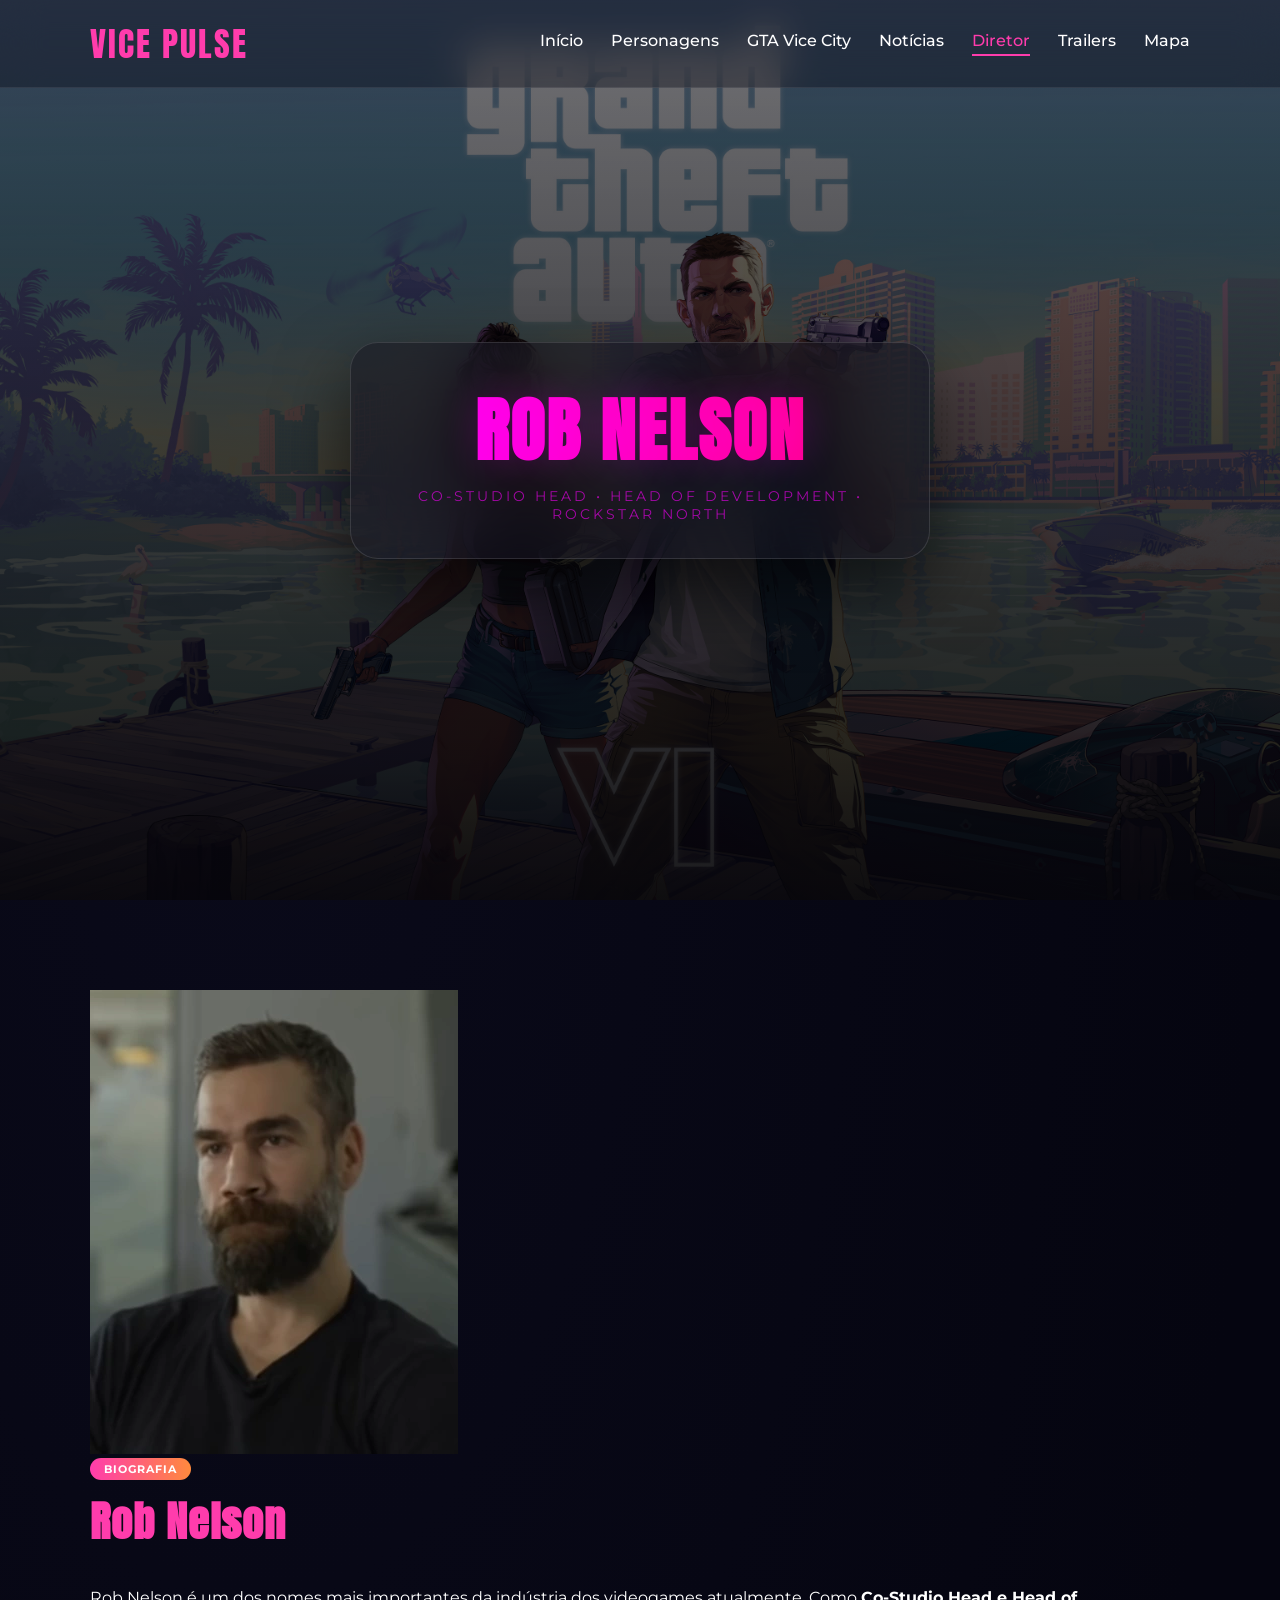
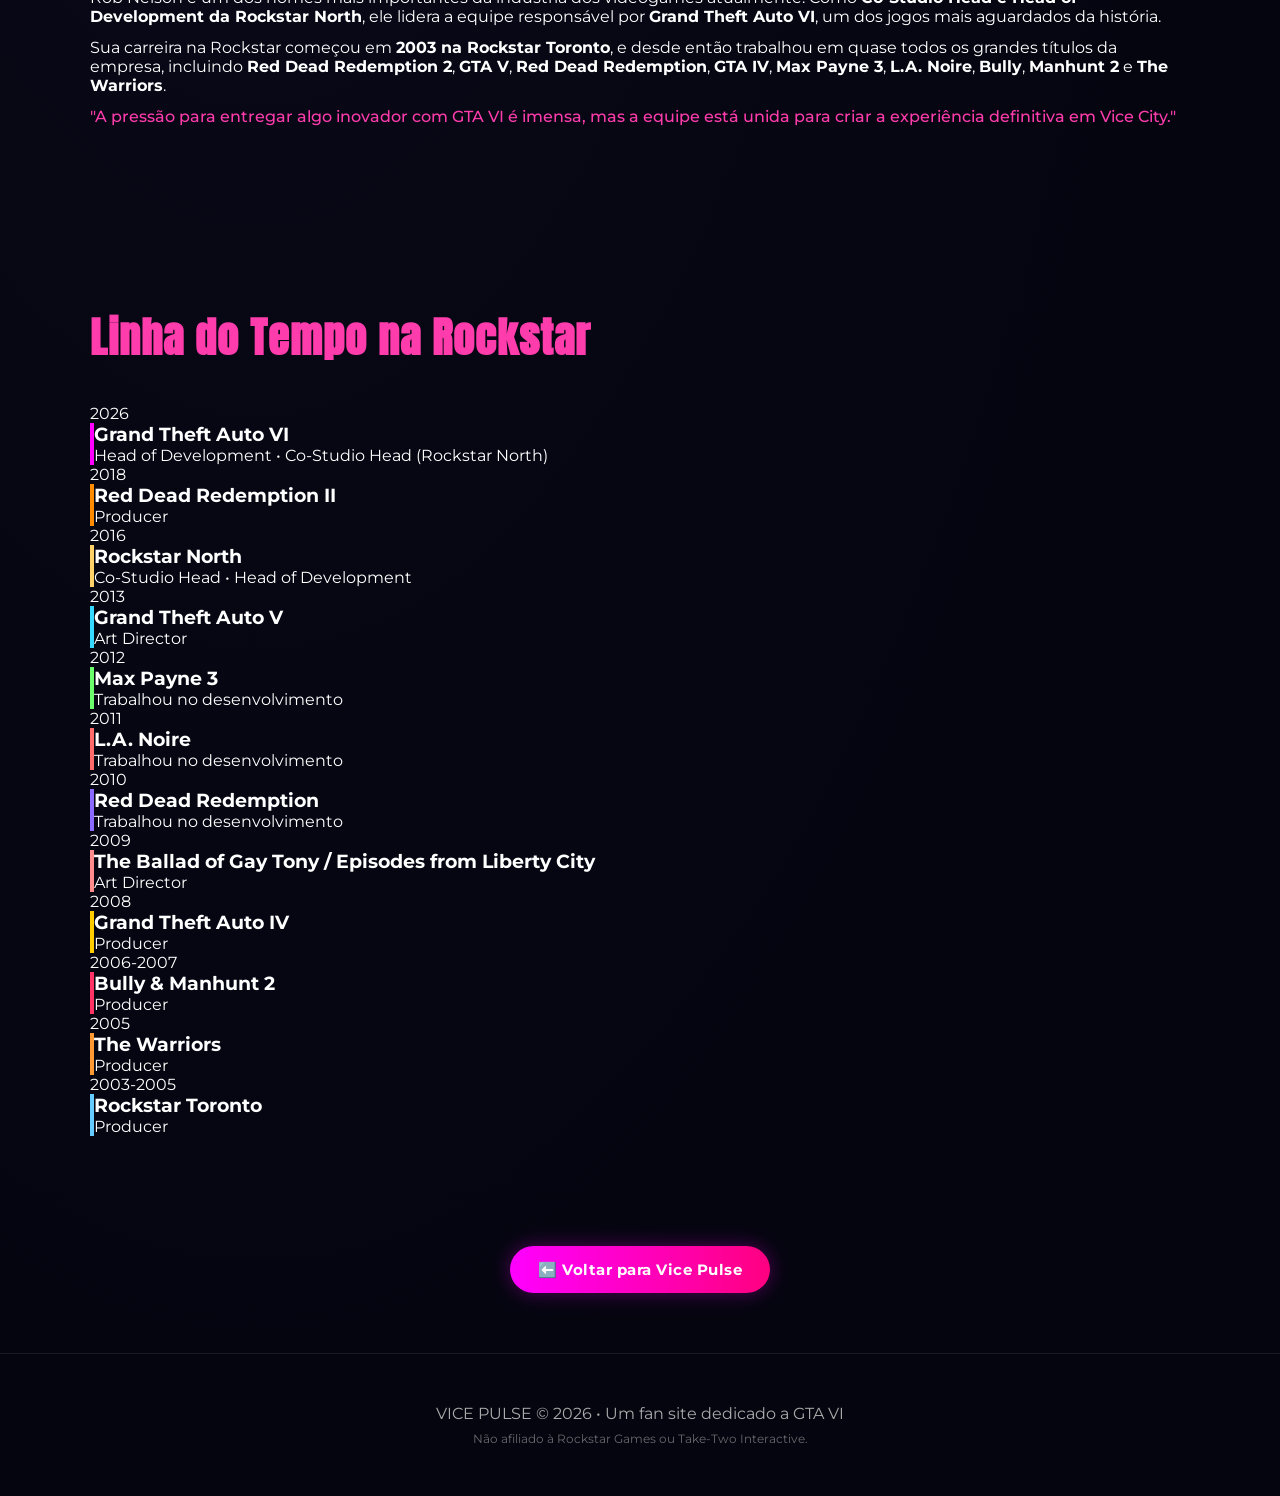
==== diretor.html @ e4d0edb3 "Adicionei página do diretor Rob Nelson com carreira oficial" ====
<!DOCTYPE html>
<html lang="pt-BR">

<head>
    <meta charset="UTF-8">
    <meta name="viewport" content="width=device-width, initial-scale=1.0">
    <title>Rob Nelson • Vice Pulse</title>

    <!-- Meta tags -->
    <meta property="og:title" content="Rob Nelson • Vice Pulse">
    <meta property="og:description" content="Conheça a carreira do diretor de GTA VI na Rockstar">
    <meta name="theme-color" content="#ff3cac">

    <!-- Fontes -->
    <link rel="preconnect" href="https://fonts.googleapis.com">
    <link rel="preconnect" href="https://fonts.gstatic.com" crossorigin>
    <link href="https://fonts.googleapis.com/css2?family=Anton&family=Montserrat:wght@300;500;700&display=swap" rel="stylesheet">

    <!-- CSS -->
    <link rel="stylesheet" href="style.css">

    <!-- Favicon -->
    <link rel="icon" href="assets/favicon.ico" type="image/x-icon">
</head>

<body>

    <!-- NAVBAR -->
    <header class="navbar">
        <div class="brand">VICE PULSE</div>
        <nav>
            <a href="index.html">Início</a>
            <a href="personagens.html">Personagens</a>
            <a href="vice-city.html">GTA Vice City</a>
            <a href="noticias.html">Notícias</a>
            <a href="diretor.html" class="active">Diretor</a>
            <a href="index.html#trailers">Trailers</a>
            <a href="index.html#map">Mapa</a>
        </nav>
    </header>

    <!-- HERO -->
    <section class="hero diretor-hero">
        <div class="overlay"></div>
        <div class="hero-content">
            <h1>ROB NELSON</h1>
            <p class="subtitle">Co-Studio Head • Head of Development • Rockstar North</p>
        </div>
    </section>

   <!-- SOBRE O ROB NELSON -->
<section class="section diretor-sobre">
    <div class="diretor-container">
        <div class="diretor-imagem">
            <img src="assets/rob-nelson.webp" alt="Rob Nelson - Diretor de GTA VI" loading="lazy">
        </div>
        <div class="diretor-info">
            <span class="tag">BIOGRAFIA</span>
            <h2>Rob Nelson</h2>
            <p class="diretor-bio">
                Rob Nelson é um dos nomes mais importantes da indústria dos videogames atualmente. 
                Como <strong>Co-Studio Head e Head of Development da Rockstar North</strong>, 
                ele lidera a equipe responsável por <strong>Grand Theft Auto VI</strong>, 
                um dos jogos mais aguardados da história.
            </p>
            <p class="diretor-bio" style="margin-top: 12px;">
                Sua carreira na Rockstar começou em <strong>2003 na Rockstar Toronto</strong>, 
                e desde então trabalhou em quase todos os grandes títulos da empresa, incluindo 
                <strong>Red Dead Redemption 2</strong>, <strong>GTA V</strong>, 
                <strong>Red Dead Redemption</strong>, <strong>GTA IV</strong>, 
                <strong>Max Payne 3</strong>, <strong>L.A. Noire</strong>, 
                <strong>Bully</strong>, <strong>Manhunt 2</strong> e <strong>The Warriors</strong>.
            </p>
            <p class="diretor-bio" style="margin-top: 12px; color: var(--pink); font-weight: 500;">
                "A pressão para entregar algo inovador com GTA VI é imensa, mas a equipe está unida 
                para criar a experiência definitiva em Vice City."
            </p>
        </div>
    </div>
</section>
    <!-- ============================================
    CARREIRA NA ROCKSTAR (LINHA DO TEMPO OFICIAL)
    ============================================ -->

    <section class="section diretor-carreira">
        <h2>Linha do Tempo na Rockstar</h2>
        <div class="carreira-timeline">

            <!-- 2026 - GTA VI -->
            <div class="timeline-item">
                <div class="timeline-ano">2026</div>
                <div class="timeline-card" style="border-left: 4px solid #ff00ff;">
                    <h3>Grand Theft Auto VI</h3>
                    <p class="timeline-funcao">Head of Development • Co-Studio Head (Rockstar North)</p>
                </div>
            </div>

            <!-- 2018 - RDR2 -->
            <div class="timeline-item">
                <div class="timeline-ano">2018</div>
                <div class="timeline-card" style="border-left: 4px solid #ff8c00;">
                    <h3>Red Dead Redemption II</h3>
                    <p class="timeline-funcao">Producer</p>
                </div>
            </div>

            <!-- 2016 - Rockstar North -->
            <div class="timeline-item">
                <div class="timeline-ano">2016</div>
                <div class="timeline-card" style="border-left: 4px solid #ffd166;">
                    <h3>Rockstar North</h3>
                    <p class="timeline-funcao">Co-Studio Head • Head of Development</p>
                </div>
            </div>

            <!-- 2013 - GTA V -->
            <div class="timeline-item">
                <div class="timeline-ano">2013</div>
                <div class="timeline-card" style="border-left: 4px solid #35d8ff;">
                    <h3>Grand Theft Auto V</h3>
                    <p class="timeline-funcao">Art Director</p>
                </div>
            </div>

            <!-- 2012 - Max Payne 3 -->
            <div class="timeline-item">
                <div class="timeline-ano">2012</div>
                <div class="timeline-card" style="border-left: 4px solid #6bff6b;">
                    <h3>Max Payne 3</h3>
                    <p class="timeline-funcao">Trabalhou no desenvolvimento</p>
                </div>
            </div>

            <!-- 2011 - L.A. Noire -->
            <div class="timeline-item">
                <div class="timeline-ano">2011</div>
                <div class="timeline-card" style="border-left: 4px solid #ff6b6b;">
                    <h3>L.A. Noire</h3>
                    <p class="timeline-funcao">Trabalhou no desenvolvimento</p>
                </div>
            </div>

            <!-- 2010 - Red Dead Redemption -->
            <div class="timeline-item">
                <div class="timeline-ano">2010</div>
                <div class="timeline-card" style="border-left: 4px solid #8b6bff;">
                    <h3>Red Dead Redemption</h3>
                    <p class="timeline-funcao">Trabalhou no desenvolvimento</p>
                </div>
            </div>

            <!-- 2009 - EFLC / TBOGT -->
            <div class="timeline-item">
                <div class="timeline-ano">2009</div>
                <div class="timeline-card" style="border-left: 4px solid #ff8c8c;">
                    <h3>The Ballad of Gay Tony / Episodes from Liberty City</h3>
                    <p class="timeline-funcao">Art Director</p>
                </div>
            </div>

            <!-- 2008 - GTA IV -->
            <div class="timeline-item">
                <div class="timeline-ano">2008</div>
                <div class="timeline-card" style="border-left: 4px solid #ffcc00;">
                    <h3>Grand Theft Auto IV</h3>
                    <p class="timeline-funcao">Producer</p>
                </div>
            </div>

            <!-- 2006-2007 - Bully & Manhunt 2 -->
            <div class="timeline-item">
                <div class="timeline-ano">2006-2007</div>
                <div class="timeline-card" style="border-left: 4px solid #ff3366;">
                    <h3>Bully &amp; Manhunt 2</h3>
                    <p class="timeline-funcao">Producer</p>
                </div>
            </div>

            <!-- 2005 - The Warriors -->
            <div class="timeline-item">
                <div class="timeline-ano">2005</div>
                <div class="timeline-card" style="border-left: 4px solid #ff9933;">
                    <h3>The Warriors</h3>
                    <p class="timeline-funcao">Producer</p>
                </div>
            </div>

            <!-- 2003-2005 - Rockstar Toronto -->
            <div class="timeline-item">
                <div class="timeline-ano">2003-2005</div>
                <div class="timeline-card" style="border-left: 4px solid #66ccff;">
                    <h3>Rockstar Toronto</h3>
                    <p class="timeline-funcao">Producer</p>
                </div>
            </div>

        </div>
    </section>

    <!-- ============================================
    BOTÃO VOLTAR
    ============================================ -->

    <section class="section" style="text-align: center; padding-top: 20px; padding-bottom: 60px;">
        <a href="index.html" class="vice-btn">⬅️ Voltar para Vice Pulse</a>
    </section>

    <!-- ============================================
    FOOTER
    ============================================ -->

    <footer>
        <p>VICE PULSE © 2026 • Um fan site dedicado a GTA VI</p>
        <p style="margin-top: 8px; font-size: 12px; opacity: 0.6;">
            Não afiliado à Rockstar Games ou Take-Two Interactive.
        </p>
    </footer>

    <script src="script.js"></script>

</body>

</html>
---- style.css ----
* {
    margin: 0;
    padding: 0;
    box-sizing: border-box;
}

:root {
    --pink: #ff3cac;
    --orange: #ff8a3d;
    --yellow: #ffd166;
    --cyan: #35d8ff;
    --bg: #050510;
}

html {
    scroll-behavior: smooth;
}

body {
    font-family: "Montserrat", sans-serif;
    background: radial-gradient(ellipse at 20% 20%, #0a0a1a, #050510 70%);
    color: white;
    overflow-x: hidden;
}

::-webkit-scrollbar {
    width: 8px;
}
::-webkit-scrollbar-track {
    background: var(--bg);
}
::-webkit-scrollbar-thumb {
    background: linear-gradient(var(--pink), var(--orange));
    border-radius: 999px;
}

.navbar {
    position: fixed;
    top: 0;
    width: 100%;
    display: flex;
    justify-content: space-between;
    align-items: center;
    padding: 18px 7%;
    background: rgba(5, 5, 16, 0.35);
    backdrop-filter: blur(20px);
    z-index: 1000;
    border-bottom: 1px solid rgba(255, 255, 255, 0.08);
}

.brand {
    font-family: "Anton", sans-serif;
    font-size: 34px;
    letter-spacing: 2px;
    color: var(--pink);
}

.navbar nav {
    display: flex;
    gap: 28px;
}

.navbar a {
    text-decoration: none;
    color: white;
    font-weight: 500;
    transition: 0.3s;
    position: relative;
}

.navbar a::after {
    content: '';
    display: block;
    width: 0;
    height: 2px;
    background: var(--pink);
    transition: width 0.3s;
    margin-top: 4px;
}

.navbar a:hover {
    color: var(--pink);
}

.navbar a:hover::after {
    width: 100%;
}

.navbar a.active {
    color: var(--pink);
}

.navbar a.active::after {
    width: 100%;
}

.hero {
    height: 100vh;
    min-height: 520px;
    max-height: 900px;
    background: 
        linear-gradient(rgba(5, 5, 16, 0.4), rgba(5, 5, 16, 0.7)),
        url("assets/bg.jpg") center/cover no-repeat;
    display: flex;
    justify-content: center;
    align-items: center;
    position: relative;
    transition: background-position 0.1s ease-out;
}

.overlay {
    position: absolute;
    inset: 0;
    background: linear-gradient(rgba(0, 0, 0, 0.25), rgba(0, 0, 0, 0.65));
}

.hero-content {
    position: relative;
    z-index: 2;
    text-align: center;
    padding: 35px 40px;
    width: min(580px, 92vw);
    background: rgba(18, 18, 30, 0.5);
    backdrop-filter: blur(32px);
    border: 1px solid rgba(255, 255, 255, 0.12);
    border-radius: 28px;
    box-shadow: 0 30px 70px rgba(0, 0, 0, 0.6);
}

.hero h1 {
    font-family: "Anton", sans-serif;
    font-size: clamp(42px, 7vw, 70px);
    background: linear-gradient(90deg, #ff00ff, #ff0080);
    background-clip: text;
    -webkit-background-clip: text;
    -webkit-text-fill-color: transparent;
    text-shadow: 0 0 40px rgba(255, 0, 255, 0.2);
    letter-spacing: 2px;
}

.subtitle {
    font-size: clamp(11px, 1.2vw, 14px);
    margin-top: 4px;
    letter-spacing: 3px;
    opacity: 0.6;
    color: #ff00ff;
    text-transform: uppercase;
}

.days {
    font-size: clamp(70px, 11vw, 110px);
    font-weight: 700;
    color: #ff00ff;
    text-shadow: 
        0 0 30px rgba(255, 0, 255, 0.6),
        0 0 60px rgba(255, 0, 255, 0.3),
        0 0 100px rgba(255, 0, 255, 0.15);
    margin-top: 6px;
    animation: neonPulse 2s ease-in-out infinite;
    font-family: "Anton", sans-serif;
    letter-spacing: 4px;
}

@keyframes neonPulse {
    0%, 100% {
        text-shadow: 
            0 0 20px rgba(255, 0, 255, 0.5),
            0 0 40px rgba(255, 0, 255, 0.2);
    }
    50% {
        text-shadow: 
            0 0 40px rgba(255, 0, 255, 0.8),
            0 0 80px rgba(255, 0, 255, 0.4),
            0 0 120px rgba(255, 0, 255, 0.2);
    }
}

.timer {
    display: grid;
    grid-template-columns: repeat(3, 1fr);
    gap: 8px;
    margin-top: 12px;
}

.timer div {
    background: rgba(255, 0, 255, 0.05);
    border: 1px solid rgba(255, 0, 255, 0.1);
    border-radius: 12px;
    padding: 8px 6px;
    transition: 0.3s;
}

.timer div:hover {
    transform: translateY(-3px);
    background: rgba(255, 0, 255, 0.1);
    border-color: rgba(255, 0, 255, 0.3);
    box-shadow: 0 0 30px rgba(255, 0, 255, 0.1);
}

.timer span {
    display: block;
    font-size: clamp(18px, 2.5vw, 24px);
    font-weight: 700;
    color: #ff00ff;
    text-shadow: 0 0 20px rgba(255, 0, 255, 0.4);
    font-family: "Anton", sans-serif;
    letter-spacing: 2px;
}

.timer small {
    font-size: clamp(7px, 0.8vw, 9px);
    letter-spacing: 2px;
    opacity: 0.5;
    color: #ff00ff;
    text-transform: uppercase;
}

.progress {
    margin-top: 16px;
    height: 6px;
    background: rgba(255, 255, 255, 0.08);
    border-radius: 999px;
    overflow: hidden;
}

#bar {
    height: 100%;
    width: 0%;
    background: linear-gradient(90deg, #ff00ff, #ff0080);
    box-shadow: 0 0 20px rgba(255, 0, 255, 0.5);
    transition: width 0.5s ease;
}

.release {
    margin-top: 12px;
    letter-spacing: 2px;
    font-size: clamp(9px, 0.9vw, 12px);
    opacity: 0.5;
    text-transform: uppercase;
    color: #ff00ff;
}

.section {
    padding: 90px 7%;
}

.section h2 {
    font-size: 42px;
    margin-bottom: 35px;
    color: var(--pink);
    font-family: "Anton", sans-serif;
    letter-spacing: 1px;
}

.cards {
    display: grid;
    grid-template-columns: repeat(auto-fit, minmax(300px, 1fr));
    gap: 24px;
}

.card,
.video-card {
    background: rgba(255, 255, 255, 0.05);
    border-radius: 22px;
    overflow: hidden;
    backdrop-filter: blur(16px);
    transition: 0.35s;
    border: 1px solid rgba(255, 255, 255, 0.06);
}

.card:hover,
.video-card:hover {
    transform: translateY(-8px);
    box-shadow: 0 0 35px rgba(255, 60, 160, 0.35);
}

.card img {
    width: 100%;
    height: auto;
    max-height: 350px;
    object-fit: contain;
    object-position: center;
    display: block;
    background: #0a0a1a;
}

.tag {
    display: inline-block;
    padding: 4px 14px;
    border-radius: 999px;
    font-size: 11px;
    font-weight: 700;
    letter-spacing: 1px;
    background: linear-gradient(90deg, var(--pink), var(--orange));
    color: #fff;
    margin-bottom: 10px;
    text-transform: uppercase;
}

.content {
    padding: 22px;
}

.content h3 {
    margin-bottom: 10px;
    font-size: 18px;
}

.content p {
    opacity: 0.8;
    line-height: 1.6;
}

.capa-personagens-link {
    margin-top: 20px;
    padding-top: 16px;
    border-top: 1px solid rgba(255, 255, 255, 0.06);
}

.capa-personagens-link a {
    color: var(--pink);
    text-decoration: none;
    font-size: 13px;
    opacity: 0.4;
    transition: 0.3s;
    display: inline-flex;
    align-items: center;
    gap: 6px;
    font-weight: 500;
    letter-spacing: 0.3px;
}

.capa-personagens-link a:hover {
    opacity: 1;
}

.vice-btn {
    display: inline-block;
    padding: 14px 28px;
    border-radius: 999px;
    background: linear-gradient(90deg, #ff00ff, #ff0080);
    color: white;
    font-weight: 700;
    text-decoration: none;
    transition: 0.3s;
    font-size: 15px;
    letter-spacing: 0.5px;
    box-shadow: 0 0 20px rgba(255, 0, 255, 0.3);
    border: none;
    cursor: pointer;
}

.vice-btn:hover {
    transform: scale(1.05);
    box-shadow: 0 0 40px rgba(255, 0, 255, 0.6);
}

.video-grid {
    display: grid;
    grid-template-columns: repeat(auto-fit, minmax(320px, 1fr));
    gap: 24px;
}

.video-card .tag {
    background: linear-gradient(90deg, #ff3cac, #ff8a3d);
    font-size: 10px;
    padding: 3px 12px;
}

.video-card .content h3 {
    font-family: "Anton", sans-serif;
    font-size: 20px;
    letter-spacing: 0.5px;
    margin-top: 4px;
}

.video-card .content p {
    font-size: 14px;
    line-height: 1.6;
    opacity: 0.8;
    margin: 8px 0 12px;
}

.video-thumb .thumb-link {
    position: relative;
    display: block;
    overflow: hidden;
    text-decoration: none;
    cursor: pointer;
}

.video-thumb .thumb-link img {
    width: 100%;
    height: 200px;
    object-fit: cover;
    transition: transform 0.3s;
}

.video-thumb:hover .thumb-link img {
    transform: scale(1.05);
}

.play-overlay {
    position: absolute;
    inset: 0;
    background: rgba(0, 0, 0, 0.4);
    display: flex;
    align-items: center;
    justify-content: center;
    transition: background 0.3s;
}

.video-thumb:hover .play-overlay {
    background: rgba(0, 0, 0, 0.2);
}

.play-btn {
    width: 70px;
    height: 70px;
    background: rgba(255, 60, 172, 0.9);
    border-radius: 50%;
    display: flex;
    align-items: center;
    justify-content: center;
    font-size: 30px;
    color: white;
    transition: 0.3s;
    box-shadow: 0 0 30px rgba(255, 60, 172, 0.4);
    padding-left: 6px;
}

.video-thumb:hover .play-btn {
    transform: scale(1.1);
    box-shadow: 0 0 50px rgba(255, 60, 172, 0.6);
}

.watch-btn {
    display: inline-flex;
    align-items: center;
    gap: 8px;
    padding: 10px 24px;
    border-radius: 999px;
    text-decoration: none;
    font-weight: 700;
    font-size: 13px;
    background: linear-gradient(90deg, var(--pink), var(--orange));
    color: white;
    transition: 0.3s;
    border: none;
    cursor: pointer;
    letter-spacing: 0.5px;
}

.watch-btn:hover {
    transform: translateY(-3px) scale(1.04);
    box-shadow: 0 0 25px rgba(255, 60, 160, 0.45);
}

.watch-btn::before {
    content: "▶";
    font-size: 12px;
    margin-right: 4px;
}

.map-card {
    border-radius: 28px;
    overflow: hidden;
    background: rgba(255, 255, 255, 0.05);
}

.map-card img {
    width: 100%;
    height: auto;
}

footer {
    padding: 50px;
    text-align: center;
    color: #aaa;
    border-top: 1px solid rgba(255, 255, 255, 0.08);
}

.section {
    opacity: 0;
    transform: translateY(30px);
    animation: fadeUp 0.8s ease forwards;
}

@keyframes fadeUp {
    to {
        opacity: 1;
        transform: translateY(0);
    }
}

#news { animation-delay: 0.1s; }
#capa { animation-delay: 0.15s; }
#trailers { animation-delay: 0.2s; }
#map { animation-delay: 0.25s; }

/* ============================================
PÁGINA VICE CITY - RETRÔ ANOS 80
============================================ */

.vice-hero {
    background: 
        linear-gradient(rgba(5, 5, 16, 0.4), rgba(5, 5, 16, 0.7)),
        url("assets/bg.jpg") center/cover no-repeat;
    min-height: 60vh;
    height: 60vh;
}

.vice-hero .hero-content {
    background: rgba(0, 0, 0, 0.3);
    backdrop-filter: blur(10px);
    border: 2px solid rgba(255, 0, 255, 0.3);
    box-shadow: 0 0 60px rgba(255, 0, 255, 0.2);
}

.vice-intro {
    background: linear-gradient(180deg, #0a0a1a, #050510);
    border-top: 1px solid rgba(255, 0, 255, 0.1);
    border-bottom: 1px solid rgba(255, 0, 255, 0.1);
}

.vice-container {
    max-width: 800px;
    margin: 0 auto;
    text-align: center;
}

.vice-texto-destaque {
    font-size: 22px;
    line-height: 1.8;
    color: #ff00ff;
    font-weight: 500;
    text-shadow: 0 0 30px rgba(255, 0, 255, 0.2);
    margin-bottom: 20px;
    font-style: italic;
}

.vice-texto {
    font-size: 16px;
    line-height: 1.8;
    opacity: 0.8;
}

.vice-game {
    padding: 60px 7%;
}

.vice-game.reverse .vice-game-container {
    flex-direction: row-reverse;
}

.vice-game-container {
    display: flex;
    gap: 50px;
    align-items: center;
    background: rgba(255, 255, 255, 0.03);
    border-radius: 28px;
    padding: 30px;
    border: 1px solid rgba(255, 255, 255, 0.06);
    transition: 0.3s;
}

.vice-game-container:hover {
    transform: translateY(-5px);
    box-shadow: 0 0 40px rgba(255, 0, 255, 0.1);
}

.vice-game-info {
    flex: 1;
}

.vice-game-info h2 {
    font-family: "Anton", sans-serif;
    font-size: 36px;
    margin: 12px 0 16px;
    background: linear-gradient(90deg, #ff00ff, #ff0080);
    background-clip: text;
    -webkit-background-clip: text;
    -webkit-text-fill-color: transparent;
}

.vice-game-desc {
    font-size: 14px;
    opacity: 0.7;
    line-height: 1.8;
    margin-bottom: 16px;
}

.vice-game-historia {
    font-size: 15px;
    line-height: 1.8;
    opacity: 0.85;
    margin-bottom: 16px;
}

.vice-curiosidades {
    display: flex;
    flex-wrap: wrap;
    gap: 12px;
    margin-top: 12px;
}

.vice-curiosidades span {
    background: rgba(255, 255, 255, 0.06);
    padding: 6px 14px;
    border-radius: 999px;
    font-size: 12px;
    border: 1px solid rgba(255, 255, 255, 0.06);
}

.vice-intro-imagem {
    margin: 25px auto;
    max-width: 550px;
    border-radius: 16px;
    overflow: hidden;
    background: rgba(0, 0, 0, 0.2);
    padding: 10px;
    border: 2px solid rgba(255, 0, 255, 0.1);
}

.vice-intro-imagem img {
    width: 100%;
    height: auto;
    max-height: 450px;
    object-fit: contain;
    display: block;
    border-radius: 8px;
}

.vice-game-imagem {
    flex: 1;
    min-width: 0;
}

.vice-game-imagem img {
    width: 100%;
    height: 300px;
    object-fit: cover;
    border-radius: 20px;
    background: #0a0a1a;
    border: 2px solid rgba(255, 255, 255, 0.06);
    transition: 0.3s;
}

.vice-game-imagem img:hover {
    transform: scale(1.02);
    border-color: #ff00ff;
}

/* ============================================
PÁGINA DE PERSONAGENS - ESTILO VICE CITY
============================================ */

.personagens-hero {
    min-height: 50vh;
    height: 50vh;
    background: 
        linear-gradient(rgba(5, 5, 16, 0.4), rgba(5, 5, 16, 0.7)),
        url("assets/bg.jpg") center/cover no-repeat;
    display: flex;
    justify-content: center;
    align-items: center;
    position: relative;
}

.personagens-hero .hero-content {
    padding: 30px 40px;
    width: min(600px, 90vw);
    background: rgba(0, 0, 0, 0.3);
    backdrop-filter: blur(12px);
    border: 2px solid rgba(255, 0, 255, 0.3);
    border-radius: 24px;
    text-align: center;
    box-shadow: 0 0 60px rgba(255, 0, 255, 0.1);
}

.personagens-hero h1 {
    font-size: clamp(40px, 6vw, 60px);
    font-family: "Anton", sans-serif;
    background: linear-gradient(90deg, #ff00ff, #ff0080);
    background-clip: text;
    -webkit-background-clip: text;
    -webkit-text-fill-color: transparent;
    letter-spacing: 2px;
}

.personagens-hero .subtitle {
    font-size: 14px;
    letter-spacing: 4px;
    opacity: 0.7;
    margin-top: 6px;
    color: #ff00ff;
    text-shadow: 0 0 20px rgba(255, 0, 255, 0.2);
}

.personagem-detalhe {
    padding: 60px 7%;
}

.personagem-detalhe.reverse .personagem-container {
    flex-direction: row-reverse;
}

.personagem-container {
    display: flex;
    gap: 50px;
    align-items: center;
    background: rgba(255, 255, 255, 0.05);
    border-radius: 28px;
    padding: 30px;
    backdrop-filter: blur(16px);
    border: 1px solid rgba(255, 255, 255, 0.06);
    transition: 0.3s;
}

.personagem-container:hover {
    transform: translateY(-5px);
    box-shadow: 0 0 40px rgba(255, 60, 160, 0.2);
}

.personagem-imagem {
    flex: 1;
    min-width: 0;
}

.personagem-imagem img {
    width: 100%;
    height: 280px;
    object-fit: cover;
    border-radius: 20px;
    background: #0a0a1a;
}

.personagem-info {
    flex: 1;
    padding: 20px;
}

.personagem-info h2 {
    font-family: "Anton", sans-serif;
    font-size: 42px;
    margin: 10px 0 15px;
    background: linear-gradient(90deg, var(--pink), var(--orange));
    background-clip: text;
    -webkit-background-clip: text;
    -webkit-text-fill-color: transparent;
}

.personagem-descricao {
    font-size: 16px;
    line-height: 1.8;
    opacity: 0.85;
    margin-bottom: 20px;
}

.secundarios-grid {
    display: grid;
    grid-template-columns: repeat(auto-fit, minmax(280px, 1fr));
    gap: 24px;
}

.character-card {
    background: rgba(255, 255, 255, 0.05);
    border-radius: 22px;
    overflow: hidden;
    backdrop-filter: blur(16px);
    transition: 0.35s;
    border: 1px solid rgba(255, 255, 255, 0.06);
    display: flex;
    flex-direction: column;
}

.character-card:hover {
    transform: translateY(-8px);
    box-shadow: 0 0 35px rgba(255, 60, 160, 0.35);
}

.character-card img {
    width: 100%;
    height: 200px;
    object-fit: cover;
    background: #0a0a1a;
}

.character-card .character-info {
    padding: 22px;
    flex: 1;
    display: flex;
    flex-direction: column;
}

.character-card h3 {
    font-family: "Anton", sans-serif;
    font-size: 24px;
    margin: 8px 0 12px;
    background: linear-gradient(90deg, var(--pink), var(--orange));
    background-clip: text;
    -webkit-background-clip: text;
    -webkit-text-fill-color: transparent;
}

.character-quote {
    font-style: italic;
    color: var(--cyan);
    font-size: 15px;
    margin: 8px 0 12px;
    padding-left: 15px;
    border-left: 3px solid var(--pink);
    opacity: 0.9;
}

.character-bio {
    font-size: 14px;
    line-height: 1.7;
    opacity: 0.85;
    margin-bottom: 10px;
    flex: 1;
}

.galeria-section {
    padding: 60px 7%;
}

.galeria-section h2 {
    font-size: 42px;
    margin-bottom: 35px;
    color: var(--pink);
    font-family: "Anton", sans-serif;
    letter-spacing: 1px;
}

.galeria-grid {
    display: grid;
    grid-template-columns: repeat(4, 1fr);
    gap: 20px;
}

.galeria-grid img {
    width: 100%;
    height: 160px;
    object-fit: cover;
    border-radius: 16px;
    background: #0a0a1a;
    transition: 0.3s;
}

.galeria-grid img:hover {
    transform: scale(1.05);
    box-shadow: 0 0 30px rgba(255, 60, 160, 0.3);
}

/* ============================================
RESPONSIVIDADE
============================================ */

@media (max-width: 1024px) {
    .personagem-container {
        flex-direction: column !important;
        padding: 25px;
    }

    .personagem-imagem img {
        height: 220px;
    }

    .vice-game-container {
        flex-direction: column !important;
        padding: 25px;
    }

    .vice-game-imagem img {
        height: 250px;
    }

    .vice-texto-destaque {
        font-size: 18px;
    }

    .vice-intro-imagem {
        max-width: 100%;
    }

    .galeria-grid {
        grid-template-columns: repeat(2, 1fr);
    }

    .secundarios-grid {
        grid-template-columns: repeat(auto-fit, minmax(240px, 1fr));
    }
}

@media (max-width: 768px) {
    .navbar {
        padding: 16px 5%;
    }

    .navbar nav {
        gap: 14px;
        font-size: 14px;
    }

    .brand {
        font-size: 24px;
    }

    .hero-content {
        padding: 28px 25px;
        width: min(480px, 92vw);
        border-radius: 24px;
    }

    .hero h1 {
        font-size: clamp(32px, 6vw, 48px);
    }

    .days {
        font-size: clamp(50px, 10vw, 80px);
    }

    .timer span {
        font-size: 18px;
    }

    .timer div {
        padding: 6px 4px;
    }

    .timer small {
        font-size: 8px;
    }

    .release {
        font-size: 9px;
    }

    .section {
        padding: 70px 5%;
    }

    .section h2 {
        font-size: 30px;
    }

    .card img {
        max-height: 250px;
    }

    .vice-hero {
        min-height: 40vh;
        height: 40vh;
    }

    .vice-game-info h2 {
        font-size: 28px;
    }

    .vice-game-imagem img {
        height: 200px;
    }

    .vice-texto-destaque {
        font-size: 16px;
    }

    .vice-curiosidades span {
        font-size: 10px;
        padding: 4px 10px;
    }

    .vice-intro-imagem {
        max-width: 100%;
        padding: 8px;
    }

    .vice-intro-imagem img {
        max-height: 350px;
    }

    .personagem-imagem img {
        height: 180px;
    }

    .character-card img {
        height: 160px;
    }

    .galeria-grid {
        grid-template-columns: repeat(2, 1fr);
    }

    .galeria-grid img {
        height: 130px;
    }
}

@media (max-width: 480px) {
    .navbar nav {
        gap: 10px;
        font-size: 11px;
    }

    .brand {
        font-size: 20px;
    }

    .hero-content {
        padding: 20px 16px;
        width: min(360px, 94vw);
        border-radius: 20px;
    }

    .hero h1 {
        font-size: 28px;
    }

    .subtitle {
        font-size: 10px;
        letter-spacing: 2px;
    }

    .days {
        font-size: 40px;
        margin-top: 2px;
    }

    .timer {
        gap: 5px;
        margin-top: 10px;
    }

    .timer span {
        font-size: 14px;
    }

    .timer div {
        padding: 5px 3px;
        border-radius: 8px;
    }

    .timer small {
        font-size: 7px;
        letter-spacing: 0.5px;
    }

    .progress {
        margin-top: 10px;
        height: 4px;
    }

    .release {
        font-size: 8px;
        margin-top: 8px;
        letter-spacing: 1px;
    }

    .video-grid {
        grid-template-columns: 1fr;
    }

    .section h2 {
        font-size: 26px;
    }

    .card img {
        max-height: 200px;
    }

    .vice-hero {
        min-height: 30vh;
        height: 30vh;
    }

    .vice-game {
        padding: 40px 5%;
    }

    .vice-game-container {
        padding: 18px;
    }

    .vice-game-info h2 {
        font-size: 22px;
    }

    .vice-game-imagem img {
        height: 160px;
    }

    .vice-texto-destaque {
        font-size: 14px;
    }

    .vice-texto {
        font-size: 14px;
    }

    .vice-intro-imagem {
        padding: 5px;
    }

    .vice-intro-imagem img {
        max-height: 250px;
    }

    .vice-btn {
        font-size: 13px;
        padding: 12px 20px;
    }

    .secundarios-grid {
        grid-template-columns: 1fr;
    }

    .personagem-imagem img {
        height: 160px;
    }

    .character-card img {
        height: 140px;
    }

    .galeria-grid {
        grid-template-columns: 1fr 1fr;
        gap: 10px;
    }

    .galeria-grid img {
        height: 100px;
    }
}

@media (max-width: 380px) {
    .hero-content {
        padding: 16px 12px;
        border-radius: 16px;
    }

    .hero h1 {
        font-size: 24px;
    }

    .days {
        font-size: 36px;
    }

    .timer span {
        font-size: 12px;
    }

    .timer small {
        font-size: 6px;
    }

    .release {
        font-size: 7px;
    }
}

@media (max-width: 1366px) and (max-height: 800px) {
    .hero {
        min-height: 480px;
        max-height: 750px;
    }

    .hero-content {
        padding: 28px 30px;
        width: min(520px, 92vw);
        border-radius: 24px;
    }

    .hero h1 {
        font-size: clamp(38px, 6vw, 56px);
    }

    .days {
        font-size: clamp(60px, 10vw, 90px);
    }

    .timer span {
        font-size: 20px;
    }

    .timer div {
        padding: 8px 5px;
    }

    .release {
        font-size: 10px;
    }
}

@media (max-width: 1366px) and (max-height: 768px) {
    .hero {
        min-height: 420px;
        max-height: 650px;
    }

    .hero-content {
        padding: 22px 24px;
        width: min(460px, 92vw);
        border-radius: 20px;
    }

    .hero h1 {
        font-size: clamp(32px, 5vw, 44px);
    }

    .days {
        font-size: clamp(50px, 8vw, 70px);
        margin-top: 2px;
    }

    .subtitle {
        font-size: 11px;
        letter-spacing: 2px;
    }

    .timer {
        gap: 6px;
        margin-top: 10px;
    }

    .timer span {
        font-size: 16px;
    }

    .timer div {
        padding: 5px 3px;
    }

    .timer small {
        font-size: 7px;
    }

    .progress {
        margin-top: 12px;
        height: 5px;
    }

    .release {
        font-size: 9px;
        margin-top: 8px;
/* ============================================
PÁGINA DO DIRETOR (ROB NELSON)
============================================ */

.diretor-hero {
    min-height: 50vh;
    height: 50vh;
    background: 
        linear-gradient(rgba(5, 5, 16, 0.4), rgba(5, 5, 16, 0.7)),
        url("assets/bg.jpg") center/cover no-repeat;
    display: flex;
    justify-content: center;
    align-items: center;
    position: relative;
}

.diretor-hero .hero-content {
    padding: 30px 40px;
    width: min(600px, 90vw);
    background: rgba(0, 0, 0, 0.3);
    backdrop-filter: blur(12px);
    border: 2px solid rgba(255, 0, 255, 0.3);
    border-radius: 24px;
    text-align: center;
}

.diretor-hero h1 {
    font-size: clamp(40px, 6vw, 60px);
    font-family: "Anton", sans-serif;
    background: linear-gradient(90deg, #ff00ff, #ff0080);
    background-clip: text;
    -webkit-background-clip: text;
    -webkit-text-fill-color: transparent;
    letter-spacing: 2px;
}

.diretor-hero .subtitle {
    font-size: 14px;
    letter-spacing: 4px;
    opacity: 0.6;
    margin-top: 6px;
    color: #ff00ff;
}

/* SOBRE O DIRETOR */
.diretor-sobre {
    padding: 60px 7%;
}

.diretor-container {
    display: flex;
    gap: 50px;
    align-items: center;
    background: rgba(255, 255, 255, 0.05);
    border-radius: 28px;
    padding: 30px;
    backdrop-filter: blur(16px);
    border: 1px solid rgba(255, 255, 255, 0.06);
    transition: 0.3s;
}

.diretor-container:hover {
    transform: translateY(-5px);
    box-shadow: 0 0 40px rgba(255, 60, 160, 0.2);
}

.diretor-imagem {
    flex: 0 0 300px;
}

.diretor-imagem img {
    width: 100%;
    height: 350px;
    object-fit: cover;
    border-radius: 20px;
    background: #0a0a1a;
    border: 2px solid rgba(255, 0, 255, 0.2);
}

.diretor-info {
    flex: 1;
}

.diretor-info h2 {
    font-family: "Anton", sans-serif;
    font-size: 42px;
    margin: 10px 0 15px;
    background: linear-gradient(90deg, var(--pink), var(--orange));
    background-clip: text;
    -webkit-background-clip: text;
    -webkit-text-fill-color: transparent;
}

.diretor-bio {
    font-size: 16px;
    line-height: 1.8;
    opacity: 0.85;
}

/* CARREIRA - LINHA DO TEMPO */
.diretor-carreira {
    padding: 60px 7%;
}

.diretor-carreira h2 {
    font-size: 42px;
    margin-bottom: 35px;
    color: var(--pink);
    font-family: "Anton", sans-serif;
    letter-spacing: 1px;
}

.carreira-timeline {
    display: flex;
    flex-direction: column;
    gap: 16px;
    max-width: 800px;
    margin: 0 auto;
}

.timeline-item {
    display: flex;
    gap: 24px;
    align-items: stretch;
}

.timeline-ano {
    flex: 0 0 140px;
    font-family: "Anton", sans-serif;
    font-size: 22px;
    color: #ff00ff;
    text-align: right;
    padding-top: 12px;
    text-shadow: 0 0 20px rgba(255, 0, 255, 0.2);
}

.timeline-card {
    flex: 1;
    background: rgba(255, 255, 255, 0.05);
    border-radius: 16px;
    padding: 16px 22px;
    border: 1px solid rgba(255, 255, 255, 0.06);
    transition: 0.3s;
    border-left-width: 4px !important;
    border-left-style: solid !important;
}

.timeline-card:hover {
    transform: translateX(6px);
    box-shadow: 0 0 30px rgba(255, 60, 160, 0.15);
}

.timeline-card h3 {
    font-family: "Anton", sans-serif;
    font-size: 20px;
    color: #fff;
}

.timeline-funcao {
    font-size: 14px;
    opacity: 0.7;
    margin-top: 2px;
}

/* RESPONSIVIDADE */
@media (max-width: 1024px) {
    .diretor-container {
        flex-direction: column;
        text-align: center;
        padding: 25px;
    }

    .diretor-imagem {
        flex: 0 0 auto;
        width: 100%;
        max-width: 300px;
    }

    .diretor-imagem img {
        height: 300px;
    }

    .diretor-info h2 {
        font-size: 32px;
    }
}

@media (max-width: 768px) {
    .diretor-imagem img {
        height: 250px;
    }

    .diretor-hero {
        min-height: 40vh;
        height: 40vh;
    }

    .timeline-item {
        flex-direction: column;
        gap: 6px;
    }

    .timeline-ano {
        flex: 0 0 auto;
        text-align: left;
        font-size: 18px;
        padding-top: 4px;
    }

    .timeline-card {
        padding: 14px 18px;
    }
}

@media (max-width: 480px) {
    .diretor-imagem img {
        height: 200px;
    }

    .diretor-hero {
        min-height: 30vh;
        height: 30vh;
    }

    .diretor-hero h1 {
        font-size: 32px;
    }

    .diretor-info h2 {
        font-size: 26px;
    }

    .diretor-bio {
        font-size: 14px;
    }

    .timeline-card h3 {
        font-size: 17px;
    }

    .timeline-funcao {
        font-size: 12px;
    }
}


    }
}
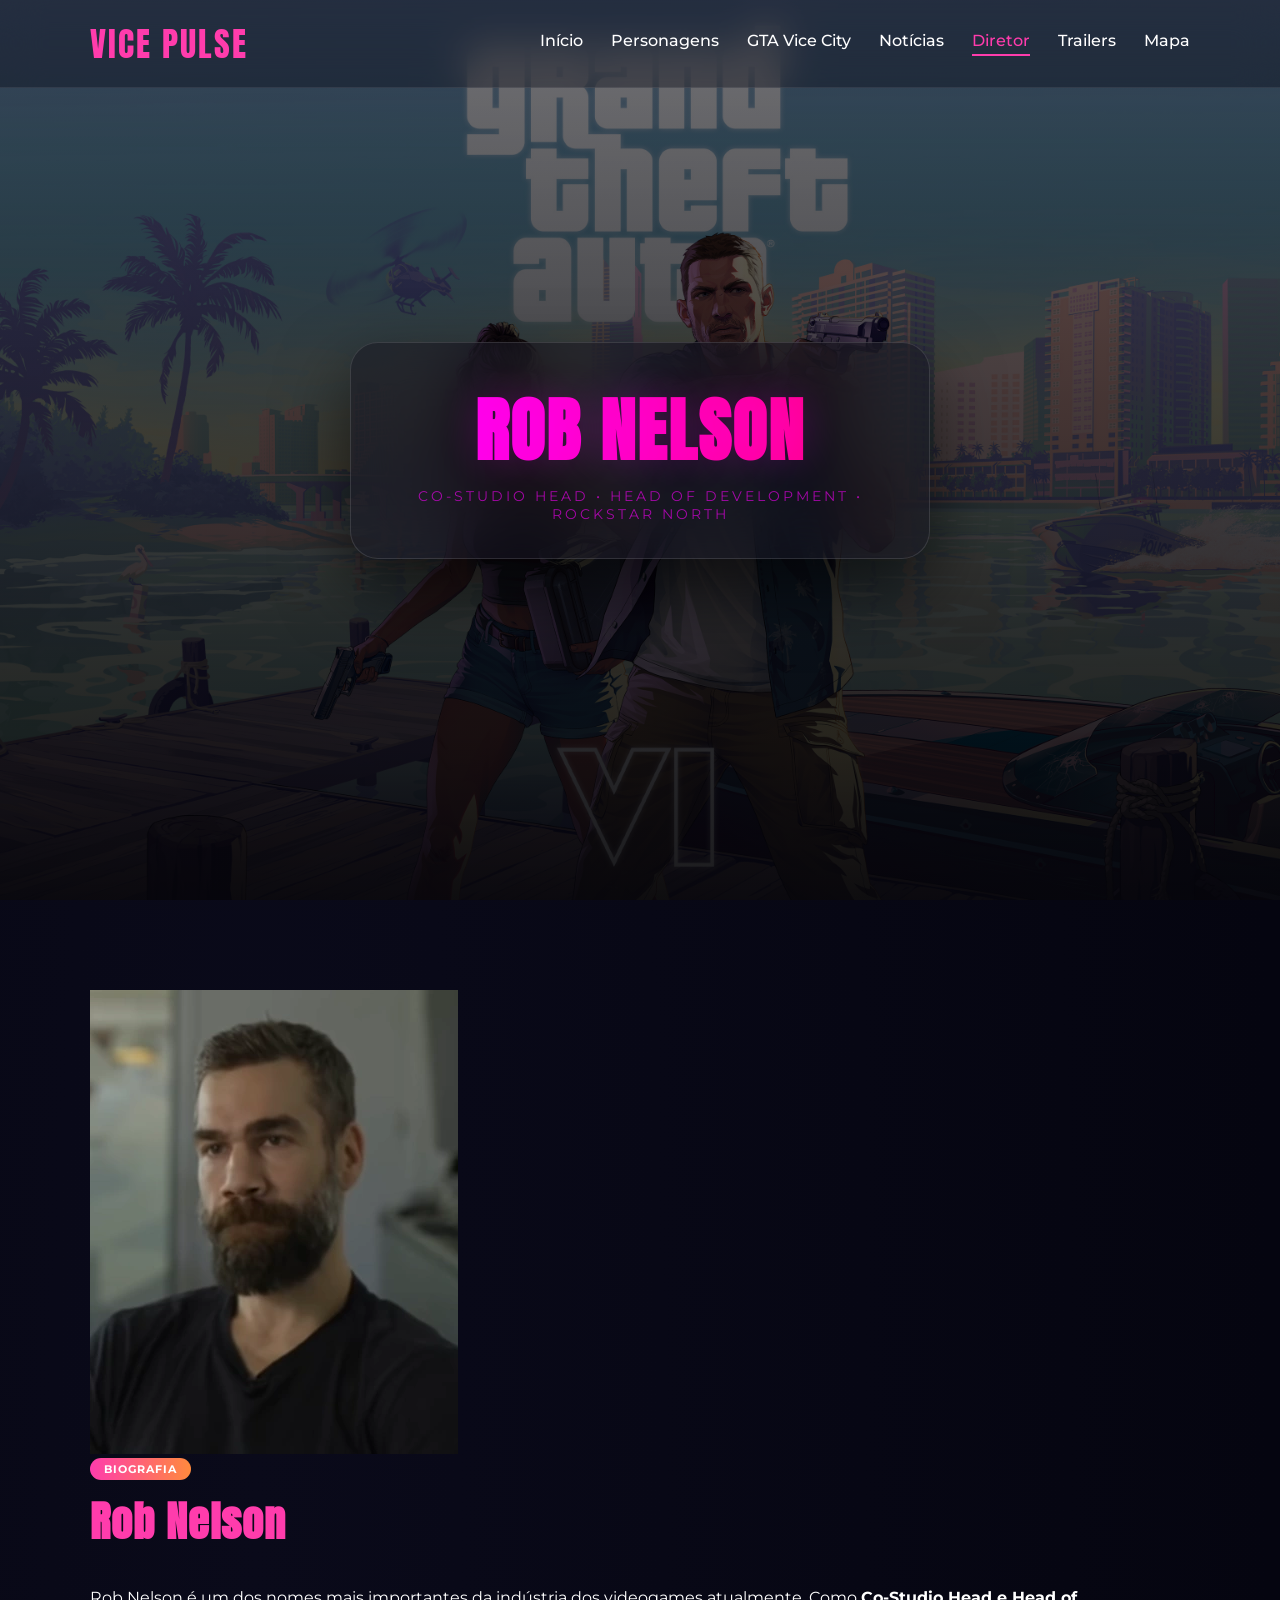
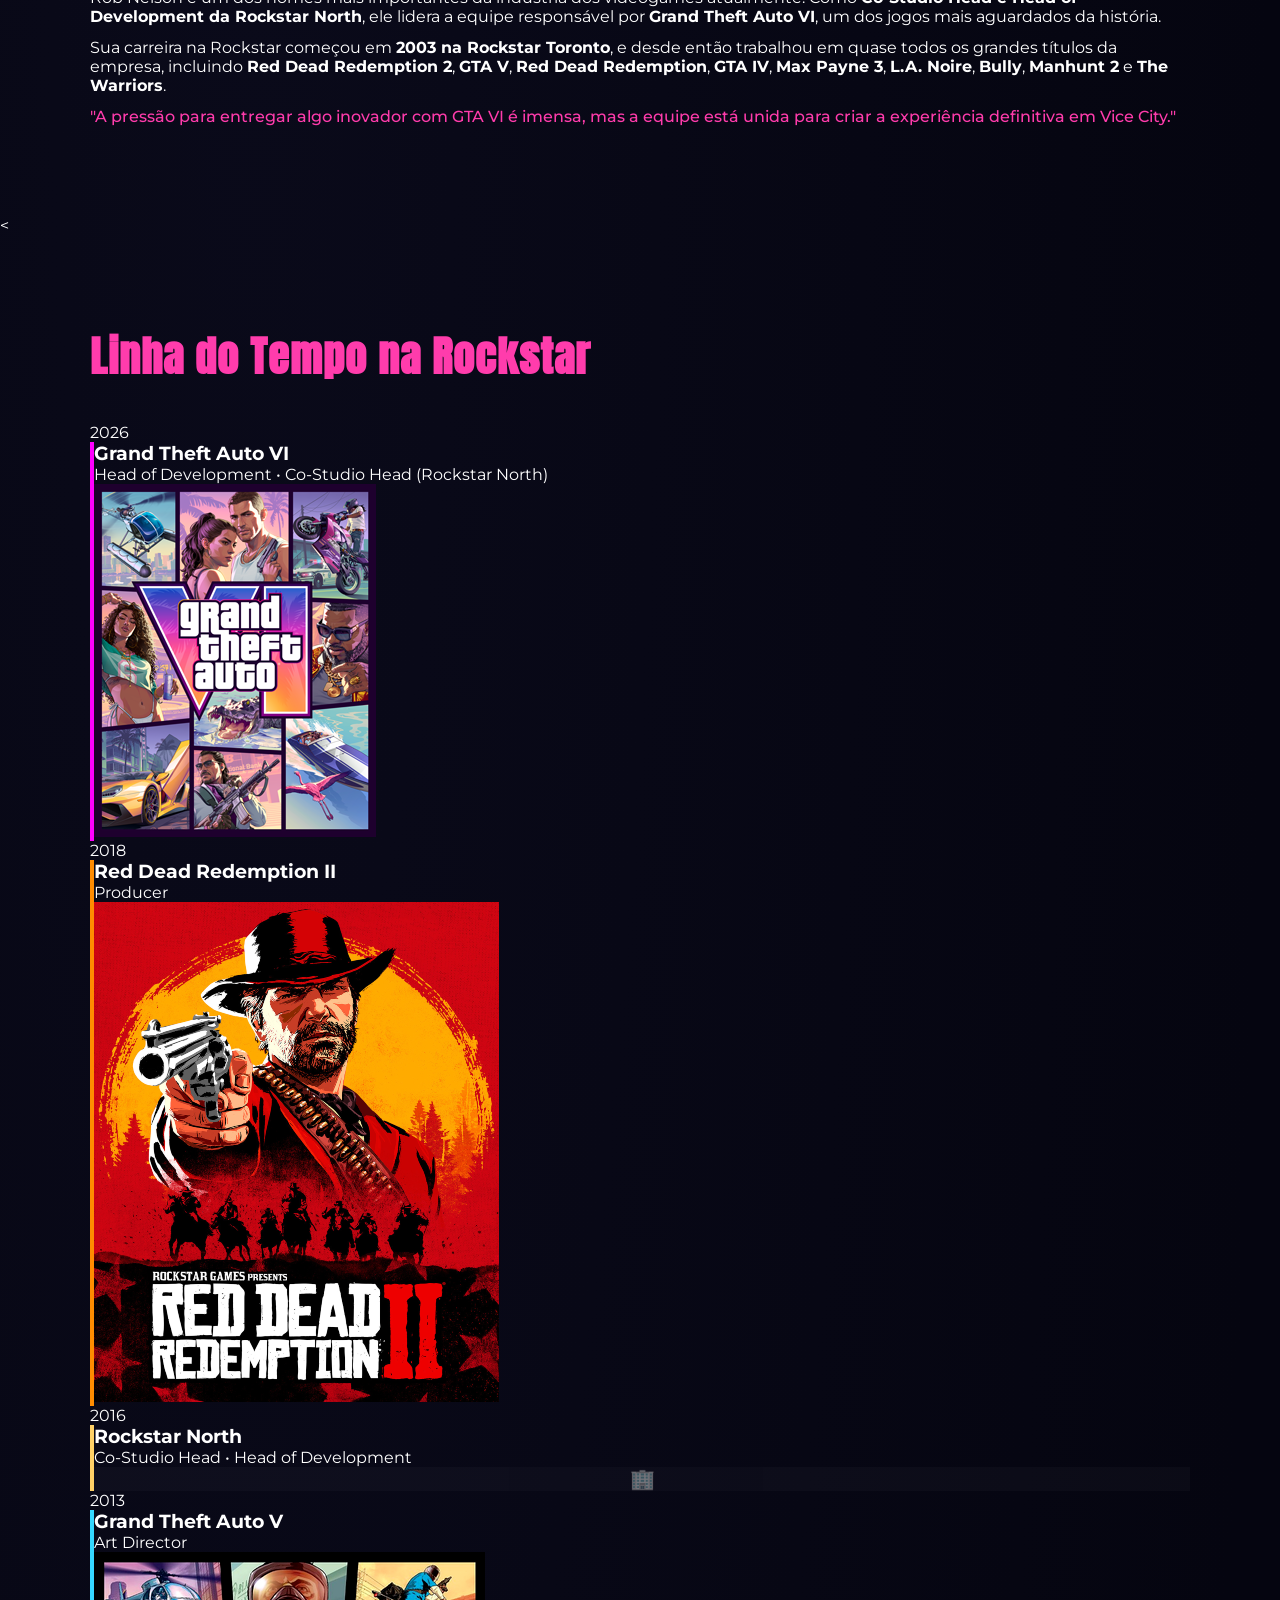
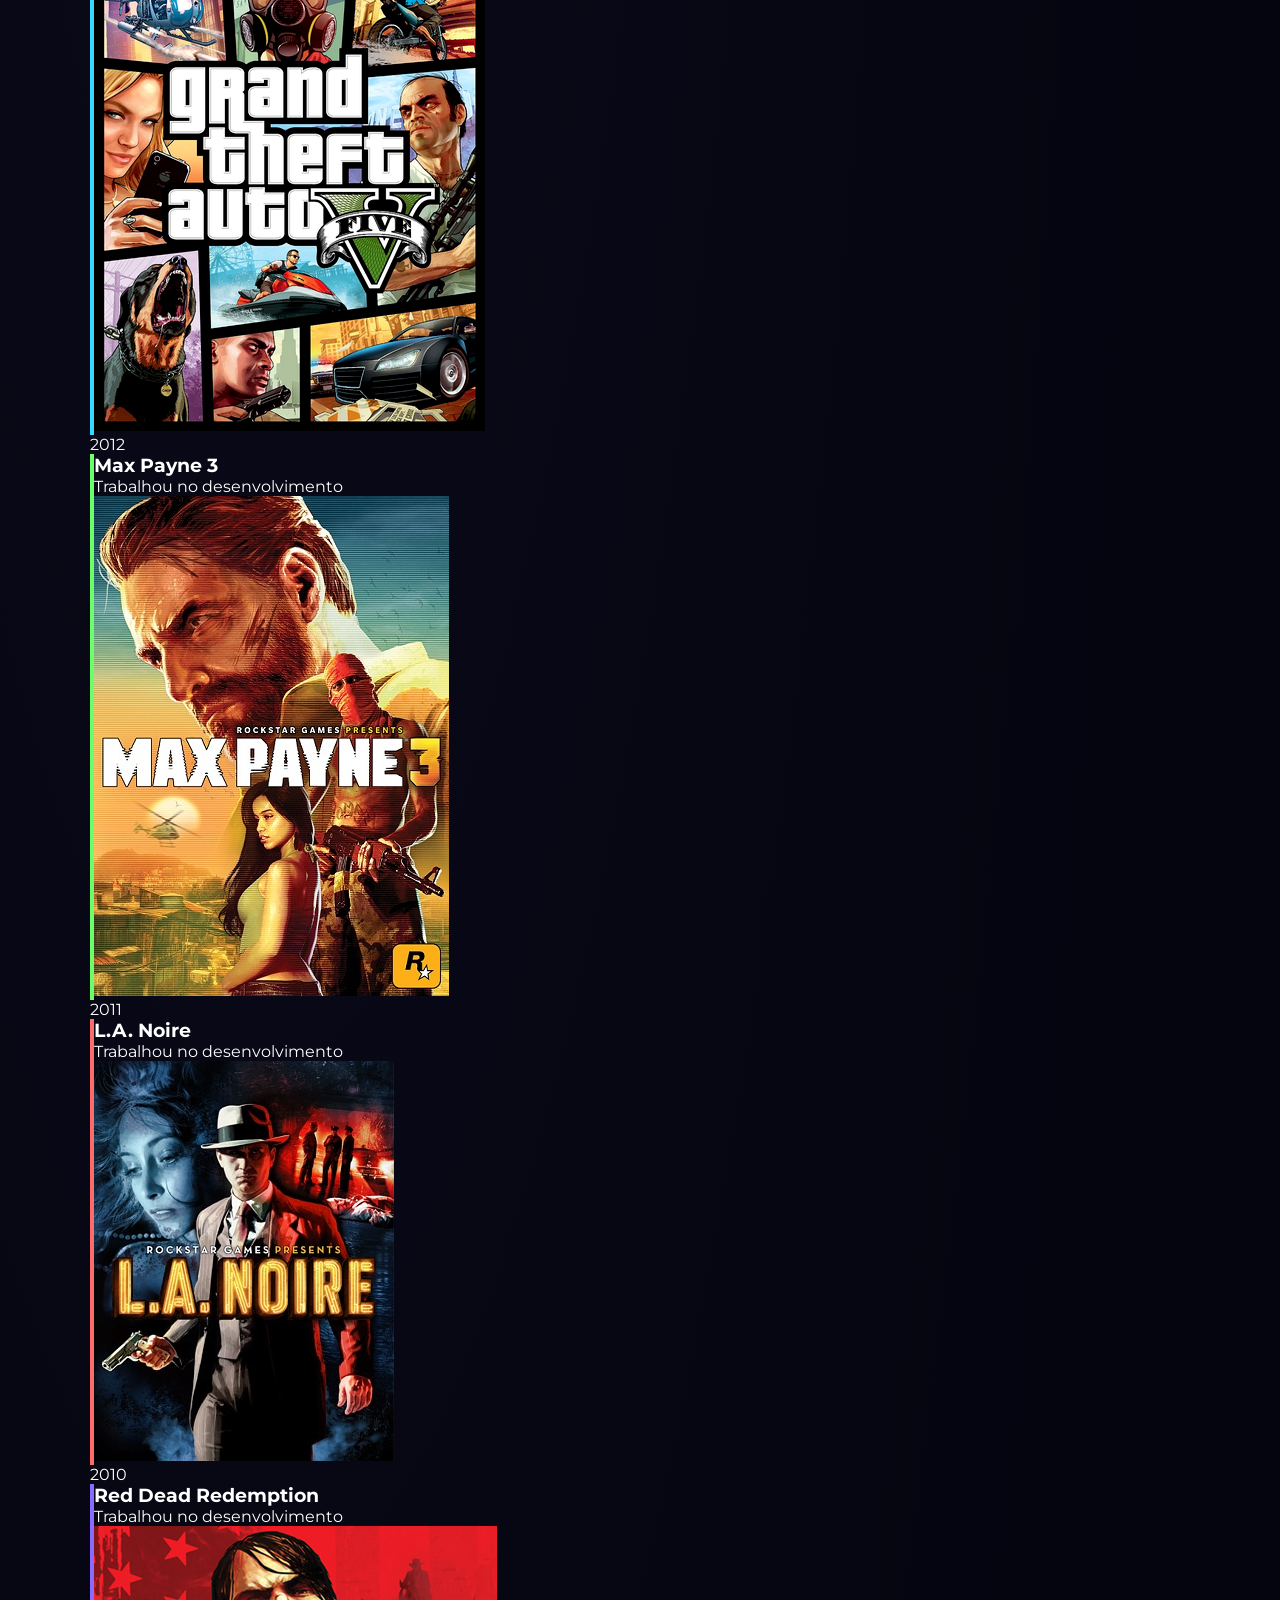
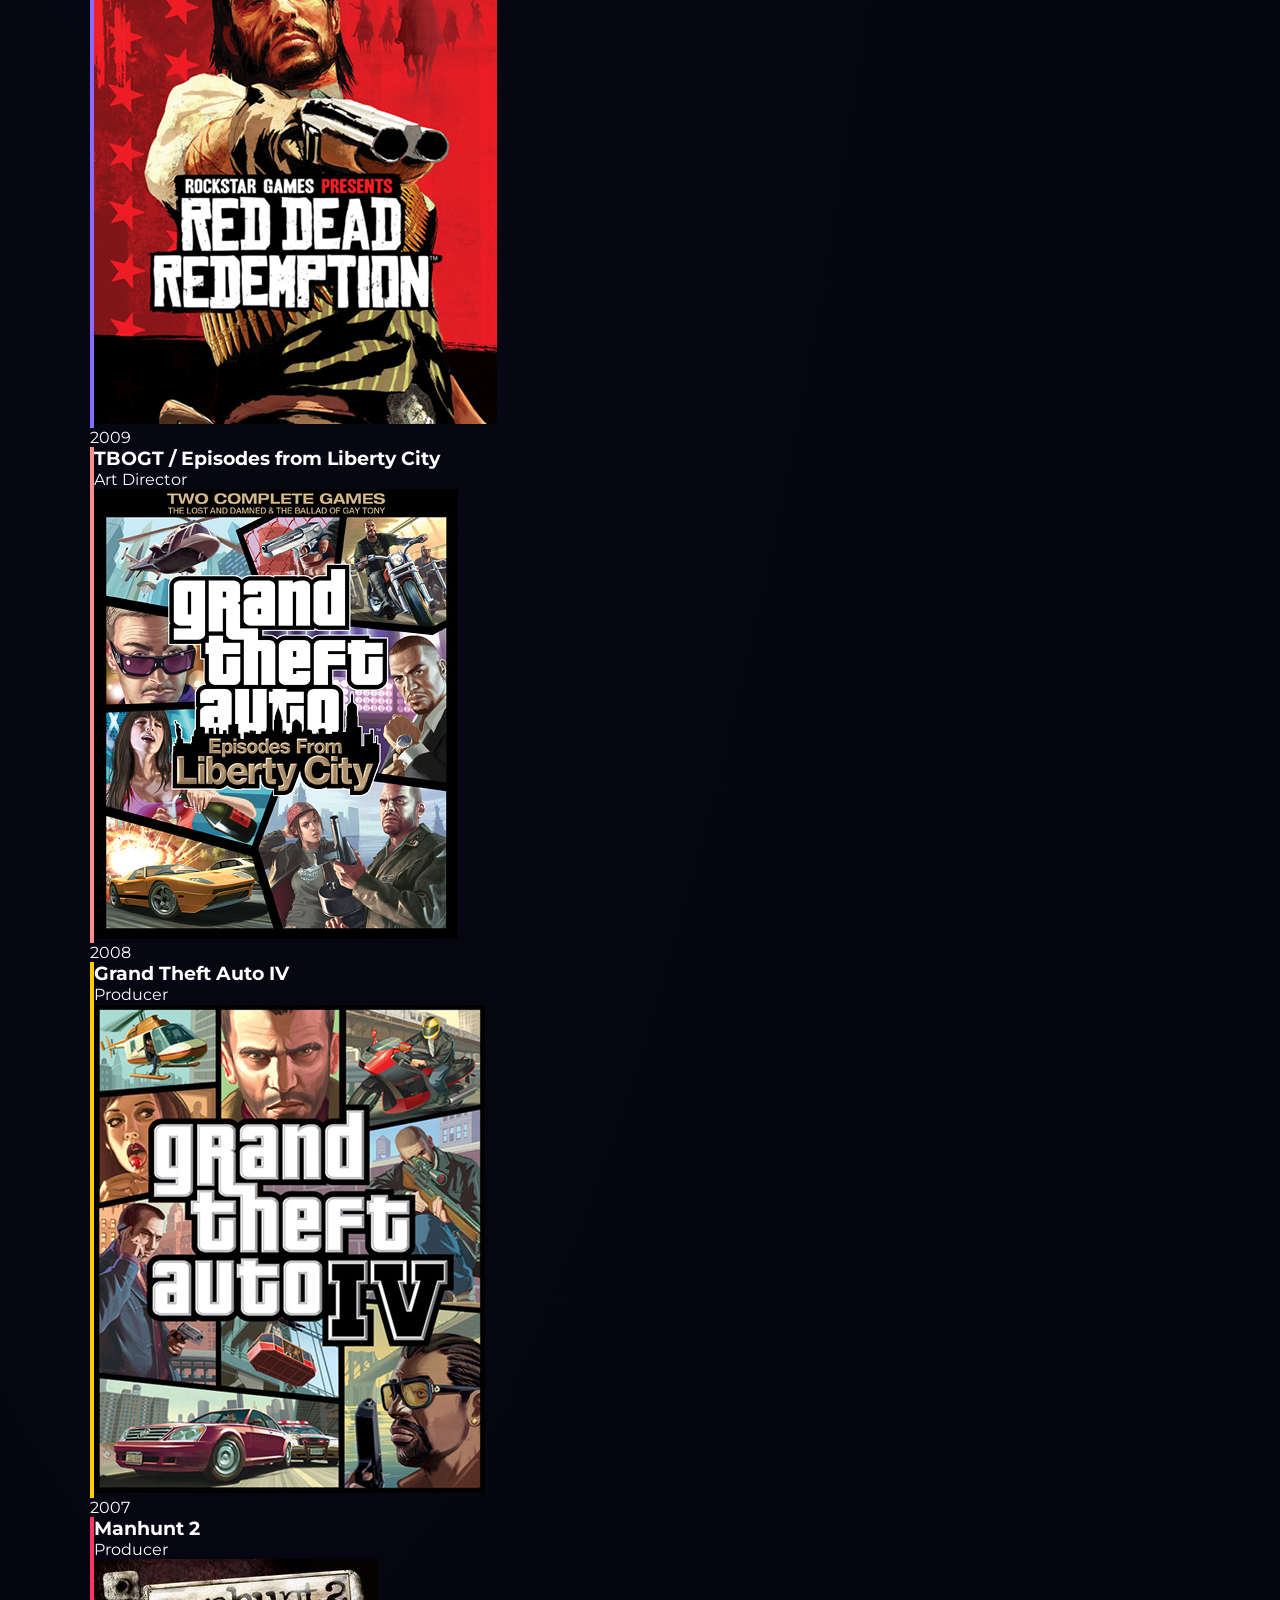
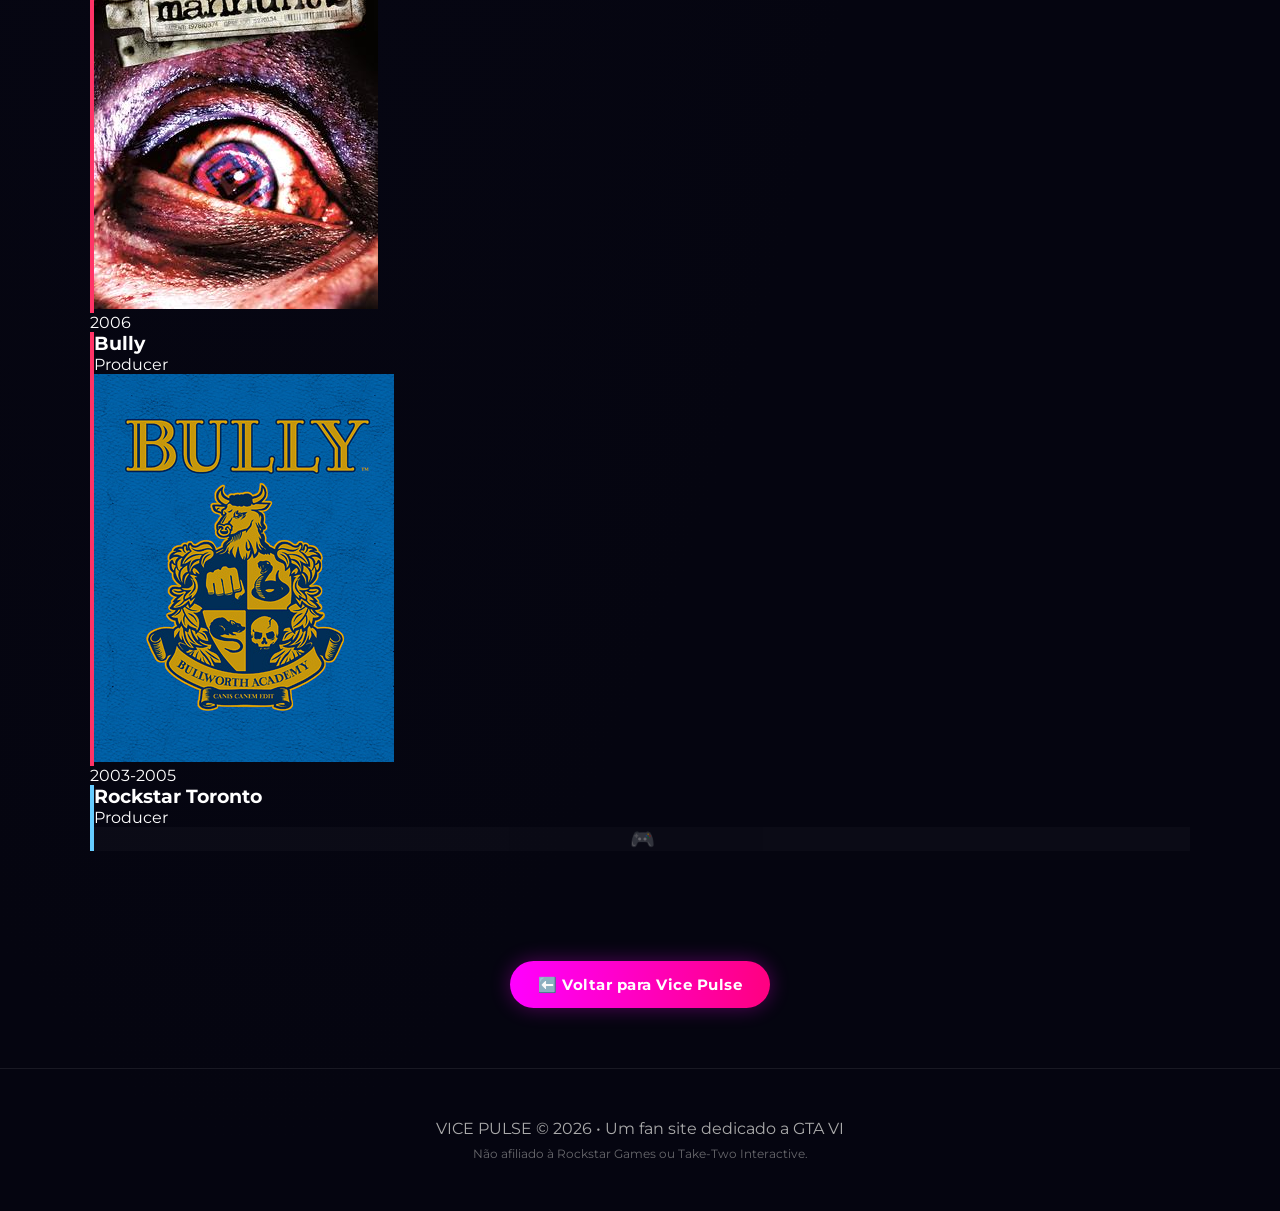
==== commit 99d31ed7: "Atualizei página do diretor: capas dos jogos, Bully e Manhunt 2 separados" ====
--- a/diretor.html
+++ b/diretor.html
@@ -78,125 +78,210 @@
         </div>
     </div>
 </section>
-    <!-- ============================================
-    CARREIRA NA ROCKSTAR (LINHA DO TEMPO OFICIAL)
-    ============================================ -->
-
-    <section class="section diretor-carreira">
-        <h2>Linha do Tempo na Rockstar</h2>
-        <div class="carreira-timeline">
-
-            <!-- 2026 - GTA VI -->
-            <div class="timeline-item">
-                <div class="timeline-ano">2026</div>
-                <div class="timeline-card" style="border-left: 4px solid #ff00ff;">
-                    <h3>Grand Theft Auto VI</h3>
-                    <p class="timeline-funcao">Head of Development • Co-Studio Head (Rockstar North)</p>
-                </div>
-            </div>
-
-            <!-- 2018 - RDR2 -->
-            <div class="timeline-item">
-                <div class="timeline-ano">2018</div>
-                <div class="timeline-card" style="border-left: 4px solid #ff8c00;">
-                    <h3>Red Dead Redemption II</h3>
-                    <p class="timeline-funcao">Producer</p>
-                </div>
-            </div>
-
-            <!-- 2016 - Rockstar North -->
-            <div class="timeline-item">
-                <div class="timeline-ano">2016</div>
-                <div class="timeline-card" style="border-left: 4px solid #ffd166;">
-                    <h3>Rockstar North</h3>
-                    <p class="timeline-funcao">Co-Studio Head • Head of Development</p>
-                </div>
-            </div>
-
-            <!-- 2013 - GTA V -->
-            <div class="timeline-item">
-                <div class="timeline-ano">2013</div>
-                <div class="timeline-card" style="border-left: 4px solid #35d8ff;">
-                    <h3>Grand Theft Auto V</h3>
-                    <p class="timeline-funcao">Art Director</p>
-                </div>
-            </div>
-
-            <!-- 2012 - Max Payne 3 -->
-            <div class="timeline-item">
-                <div class="timeline-ano">2012</div>
-                <div class="timeline-card" style="border-left: 4px solid #6bff6b;">
-                    <h3>Max Payne 3</h3>
-                    <p class="timeline-funcao">Trabalhou no desenvolvimento</p>
-                </div>
-            </div>
-
-            <!-- 2011 - L.A. Noire -->
-            <div class="timeline-item">
-                <div class="timeline-ano">2011</div>
-                <div class="timeline-card" style="border-left: 4px solid #ff6b6b;">
-                    <h3>L.A. Noire</h3>
-                    <p class="timeline-funcao">Trabalhou no desenvolvimento</p>
-                </div>
-            </div>
-
-            <!-- 2010 - Red Dead Redemption -->
-            <div class="timeline-item">
-                <div class="timeline-ano">2010</div>
-                <div class="timeline-card" style="border-left: 4px solid #8b6bff;">
-                    <h3>Red Dead Redemption</h3>
-                    <p class="timeline-funcao">Trabalhou no desenvolvimento</p>
-                </div>
-            </div>
-
-            <!-- 2009 - EFLC / TBOGT -->
-            <div class="timeline-item">
-                <div class="timeline-ano">2009</div>
-                <div class="timeline-card" style="border-left: 4px solid #ff8c8c;">
-                    <h3>The Ballad of Gay Tony / Episodes from Liberty City</h3>
-                    <p class="timeline-funcao">Art Director</p>
-                </div>
-            </div>
-
-            <!-- 2008 - GTA IV -->
-            <div class="timeline-item">
-                <div class="timeline-ano">2008</div>
-                <div class="timeline-card" style="border-left: 4px solid #ffcc00;">
-                    <h3>Grand Theft Auto IV</h3>
-                    <p class="timeline-funcao">Producer</p>
-                </div>
-            </div>
-
-            <!-- 2006-2007 - Bully & Manhunt 2 -->
-            <div class="timeline-item">
-                <div class="timeline-ano">2006-2007</div>
-                <div class="timeline-card" style="border-left: 4px solid #ff3366;">
-                    <h3>Bully &amp; Manhunt 2</h3>
-                    <p class="timeline-funcao">Producer</p>
-                </div>
-            </div>
-
-            <!-- 2005 - The Warriors -->
-            <div class="timeline-item">
-                <div class="timeline-ano">2005</div>
-                <div class="timeline-card" style="border-left: 4px solid #ff9933;">
-                    <h3>The Warriors</h3>
-                    <p class="timeline-funcao">Producer</p>
-                </div>
-            </div>
-
-            <!-- 2003-2005 - Rockstar Toronto -->
-            <div class="timeline-item">
-                <div class="timeline-ano">2003-2005</div>
-                <div class="timeline-card" style="border-left: 4px solid #66ccff;">
-                    <h3>Rockstar Toronto</h3>
-                    <p class="timeline-funcao">Producer</p>
-                </div>
-            </div>
-
-        </div>
-    </section>
-
+  <<!-- ============================================
+LINHA DO TEMPO COM CAPAS DOS JOGOS
+============================================ -->
+
+<section class="section diretor-carreira">
+    <h2>Linha do Tempo na Rockstar</h2>
+    <div class="carreira-timeline">
+
+        <!-- 2026 - GTA VI -->
+        <div class="timeline-item">
+            <div class="timeline-ano">2026</div>
+            <div class="timeline-card" style="border-left: 4px solid #ff00ff;">
+                <div class="timeline-content">
+                    <div class="timeline-texto">
+                        <h3>Grand Theft Auto VI</h3>
+                        <p class="timeline-funcao">Head of Development • Co-Studio Head (Rockstar North)</p>
+                    </div>
+                    <div class="timeline-capa">
+                        <img src="assets/capa-oficial-gta6 (2).png" alt="GTA VI">
+                    </div>
+                </div>
+            </div>
+        </div>
+
+        <!-- 2018 - RDR2 -->
+        <div class="timeline-item">
+            <div class="timeline-ano">2018</div>
+            <div class="timeline-card" style="border-left: 4px solid #ff8c00;">
+                <div class="timeline-content">
+                    <div class="timeline-texto">
+                        <h3>Red Dead Redemption II</h3>
+                        <p class="timeline-funcao">Producer</p>
+                    </div>
+                    <div class="timeline-capa">
+                        <img src="assets/capa-rdr2.png" alt="Red Dead Redemption 2">
+                    </div>
+                </div>
+            </div>
+        </div>
+
+        <!-- 2016 - Rockstar North -->
+        <div class="timeline-item">
+            <div class="timeline-ano">2016</div>
+            <div class="timeline-card" style="border-left: 4px solid #ffd166;">
+                <div class="timeline-content">
+                    <div class="timeline-texto">
+                        <h3>Rockstar North</h3>
+                        <p class="timeline-funcao">Co-Studio Head • Head of Development</p>
+                    </div>
+                    <div class="timeline-capa" style="background: rgba(255,255,255,0.05); display: flex; align-items: center; justify-content: center; font-size: 20px; opacity: 0.5;">
+                        🏢
+                    </div>
+                </div>
+            </div>
+        </div>
+
+        <!-- 2013 - GTA V -->
+        <div class="timeline-item">
+            <div class="timeline-ano">2013</div>
+            <div class="timeline-card" style="border-left: 4px solid #35d8ff;">
+                <div class="timeline-content">
+                    <div class="timeline-texto">
+                        <h3>Grand Theft Auto V</h3>
+                        <p class="timeline-funcao">Art Director</p>
+                    </div>
+                    <div class="timeline-capa">
+                        <img src="assets/capa-gta5.png" alt="GTA V">
+                    </div>
+                </div>
+            </div>
+        </div>
+
+        <!-- 2012 - Max Payne 3 -->
+        <div class="timeline-item">
+            <div class="timeline-ano">2012</div>
+            <div class="timeline-card" style="border-left: 4px solid #6bff6b;">
+                <div class="timeline-content">
+                    <div class="timeline-texto">
+                        <h3>Max Payne 3</h3>
+                        <p class="timeline-funcao">Trabalhou no desenvolvimento</p>
+                    </div>
+                    <div class="timeline-capa">
+                        <img src="assets/capa-maxpayne3.jpg" alt="Max Payne 3">
+                    </div>
+                </div>
+            </div>
+        </div>
+
+        <!-- 2011 - L.A. Noire -->
+        <div class="timeline-item">
+            <div class="timeline-ano">2011</div>
+            <div class="timeline-card" style="border-left: 4px solid #ff6b6b;">
+                <div class="timeline-content">
+                    <div class="timeline-texto">
+                        <h3>L.A. Noire</h3>
+                        <p class="timeline-funcao">Trabalhou no desenvolvimento</p>
+                    </div>
+                    <div class="timeline-capa">
+                        <img src="assets/capa-lanoire.png" alt="L.A. Noire">
+                    </div>
+                </div>
+            </div>
+        </div>
+
+        <!-- 2010 - RDR -->
+        <div class="timeline-item">
+            <div class="timeline-ano">2010</div>
+            <div class="timeline-card" style="border-left: 4px solid #8b6bff;">
+                <div class="timeline-content">
+                    <div class="timeline-texto">
+                        <h3>Red Dead Redemption</h3>
+                        <p class="timeline-funcao">Trabalhou no desenvolvimento</p>
+                    </div>
+                    <div class="timeline-capa">
+                        <img src="assets/capa-rdr.png" alt="Red Dead Redemption">
+                    </div>
+                </div>
+            </div>
+        </div>
+
+        <!-- 2009 - EFLC / TBOGT -->
+        <div class="timeline-item">
+            <div class="timeline-ano">2009</div>
+            <div class="timeline-card" style="border-left: 4px solid #ff8c8c;">
+                <div class="timeline-content">
+                    <div class="timeline-texto">
+                        <h3>TBOGT / Episodes from Liberty City</h3>
+                        <p class="timeline-funcao">Art Director</p>
+                    </div>
+                    <div class="timeline-capa">
+                        <img src="assets/capa-tbogt.jpg" alt="TBOGT">
+                    </div>
+                </div>
+            </div>
+        </div>
+
+        <!-- 2008 - GTA IV -->
+        <div class="timeline-item">
+            <div class="timeline-ano">2008</div>
+            <div class="timeline-card" style="border-left: 4px solid #ffcc00;">
+                <div class="timeline-content">
+                    <div class="timeline-texto">
+                        <h3>Grand Theft Auto IV</h3>
+                        <p class="timeline-funcao">Producer</p>
+                    </div>
+                    <div class="timeline-capa">
+                        <img src="assets/capa-gta4.png" alt="GTA IV">
+                    </div>
+                </div>
+            </div>
+        </div>
+
+        <div class="timeline-item">
+    <div class="timeline-ano">2007</div>
+    <div class="timeline-card" style="border-left: 4px solid #ff3366;">
+        <div class="timeline-content">
+            <div class="timeline-texto">
+                <h3>Manhunt 2</h3>
+                <p class="timeline-funcao">Producer</p>
+            </div>
+            <div class="timeline-capa">
+                <img src="assets/capa-manhunt2.jpg" alt="Manhunt 2">
+            </div>
+        </div>
+    </div>
+</div>
+      
+
+
+
+<div class="timeline-item">
+    <div class="timeline-ano">2006</div>
+    <div class="timeline-card" style="border-left: 4px solid #ff3366;">
+        <div class="timeline-content">
+            <div class="timeline-texto">
+                <h3>Bully</h3>
+                <p class="timeline-funcao">Producer</p>
+            </div>
+            <div class="timeline-capa">
+                <img src="assets/capa-bully.jpg" alt="Bully">
+            </div>
+        </div>
+    </div>
+</div>
+
+
+        <!-- 2003-2005 - Rockstar Toronto -->
+        <div class="timeline-item">
+            <div class="timeline-ano">2003-2005</div>
+            <div class="timeline-card" style="border-left: 4px solid #66ccff;">
+                <div class="timeline-content">
+                    <div class="timeline-texto">
+                        <h3>Rockstar Toronto</h3>
+                        <p class="timeline-funcao">Producer</p>
+                    </div>
+                    <div class="timeline-capa" style="background: rgba(255,255,255,0.05); display: flex; align-items: center; justify-content: center; font-size: 20px; opacity: 0.5;">
+                        🎮
+                    </div>
+                </div>
+            </div>
+        </div>
+
+    </div>
+</section>
     <!-- ============================================
     BOTÃO VOLTAR
     ============================================ -->
--- a/style.css
+++ b/style.css
@@ -1489,6 +1489,665 @@
     }
 }
 
+/* ============================================
+PÁGINA DE NOTÍCIAS
+============================================ */
+
+.noticias-hero {
+    min-height: 50vh;
+    height: 50vh;
+    background: 
+        linear-gradient(rgba(5, 5, 16, 0.4), rgba(5, 5, 16, 0.7)),
+        url("assets/bg.jpg") center/cover no-repeat;
+    display: flex;
+    justify-content: center;
+    align-items: center;
+    position: relative;
+}
+
+.noticias-hero .hero-content {
+    padding: 30px 40px;
+    width: min(600px, 90vw);
+    background: rgba(0, 0, 0, 0.3);
+    backdrop-filter: blur(12px);
+    border: 2px solid rgba(255, 0, 255, 0.3);
+    border-radius: 24px;
+    text-align: center;
+}
+
+.noticias-hero h1 {
+    font-size: clamp(40px, 6vw, 60px);
+    font-family: "Anton", sans-serif;
+    background: linear-gradient(90deg, #ff00ff, #ff0080);
+    background-clip: text;
+    -webkit-background-clip: text;
+    -webkit-text-fill-color: transparent;
+    letter-spacing: 2px;
+}
+
+.noticias-hero .subtitle {
+    font-size: 14px;
+    letter-spacing: 4px;
+    opacity: 0.6;
+    margin-top: 6px;
+    color: #ff00ff;
+}
+
+/* GRID DE NOTÍCIAS */
+.noticias-section {
+    padding: 60px 7%;
+}
+
+.noticias-grid {
+    display: grid;
+    grid-template-columns: repeat(auto-fit, minmax(350px, 1fr));
+    gap: 30px;
+    max-width: 1200px;
+    margin: 0 auto;
+}
+
+.noticia-card {
+    background: rgba(255, 255, 255, 0.05);
+    border-radius: 22px;
+    padding: 28px;
+    backdrop-filter: blur(16px);
+    border: 1px solid rgba(255, 255, 255, 0.06);
+    transition: 0.35s;
+    display: flex;
+    flex-direction: column;
+}
+
+.noticia-card:hover {
+    transform: translateY(-8px);
+    box-shadow: 0 0 35px rgba(255, 60, 160, 0.35);
+}
+
+.noticia-card .tag {
+    display: inline-block;
+    padding: 4px 14px;
+    border-radius: 999px;
+    font-size: 11px;
+    font-weight: 700;
+    letter-spacing: 1px;
+    background: linear-gradient(90deg, var(--pink), var(--orange));
+    color: #fff;
+    margin-bottom: 12px;
+    align-self: flex-start;
+    text-transform: uppercase;
+}
+
+.noticia-card h3 {
+    font-family: "Anton", sans-serif;
+    font-size: 22px;
+    margin-bottom: 10px;
+    color: #fff;
+    line-height: 1.2;
+}
+
+.noticia-meta {
+    display: flex;
+    justify-content: space-between;
+    font-size: 12px;
+    opacity: 0.5;
+    margin-bottom: 14px;
+    border-bottom: 1px solid rgba(255, 255, 255, 0.06);
+    padding-bottom: 10px;
+}
+
+.noticia-texto {
+    font-size: 15px;
+    line-height: 1.7;
+    opacity: 0.85;
+}
+
+.noticia-lista {
+    list-style: none;
+    padding: 0;
+    margin: 0;
+}
+
+.noticia-lista li {
+    font-size: 14px;
+    line-height: 1.7;
+    opacity: 0.85;
+    padding: 6px 0;
+    border-bottom: 1px solid rgba(255, 255, 255, 0.04);
+    padding-left: 18px;
+    position: relative;
+}
+
+.noticia-lista li::before {
+    content: "▸";
+    position: absolute;
+    left: 0;
+    color: var(--pink);
+}
+
+.noticia-lista li:last-child {
+    border-bottom: none;
+}
+
+.noticia-lista li strong {
+    color: var(--cyan);
+}
+
+.noticia-fonte-final {
+    margin-top: 18px;
+    padding-top: 14px;
+    border-top: 1px solid rgba(255, 255, 255, 0.06);
+    font-size: 13px;
+    font-weight: 500;
+    color: var(--pink);
+    letter-spacing: 0.5px;
+}
+
+/* RESPONSIVIDADE */
+@media (max-width: 768px) {
+    .noticias-hero {
+        min-height: 40vh;
+        height: 40vh;
+    }
+
+    .noticias-grid {
+        grid-template-columns: 1fr;
+        gap: 20px;
+    }
+
+    .noticia-card {
+        padding: 22px;
+    }
+
+    .noticia-card h3 {
+        font-size: 19px;
+    }
+
+    .noticia-texto {
+        font-size: 14px;
+    }
+}
+
+@media (max-width: 480px) {
+    .noticias-hero {
+        min-height: 30vh;
+        height: 30vh;
+    }
+
+    .noticias-hero h1 {
+        font-size: 32px;
+    }
+
+    .noticias-hero .subtitle {
+        font-size: 12px;
+        letter-spacing: 2px;
+    }
+
+    .noticia-card {
+        padding: 18px;
+    }
+
+    .noticia-card h3 {
+        font-size: 17px;
+    }
+
+    .noticia-meta {
+        font-size: 10px;
+        flex-direction: column;
+        gap: 4px;
+    }
+
+    .noticia-lista li {
+        font-size: 13px;
+    }
+
+    .noticia-fonte-final {
+        font-size: 12px;
+    }
+}
+
+/* ============================================
+PÁGINA DE NOTÍCIAS - DESIGN MELHORADO
+============================================ */
+
+.noticias-hero {
+    min-height: 50vh;
+    height: 50vh;
+    background: 
+        linear-gradient(rgba(5, 5, 16, 0.4), rgba(5, 5, 16, 0.7)),
+        url("assets/bg.jpg") center/cover no-repeat;
+    display: flex;
+    justify-content: center;
+    align-items: center;
+    position: relative;
+}
+
+.noticias-hero .hero-content {
+    padding: 30px 40px;
+    width: min(600px, 90vw);
+    background: rgba(0, 0, 0, 0.3);
+    backdrop-filter: blur(12px);
+    border: 2px solid rgba(255, 0, 255, 0.3);
+    border-radius: 24px;
+    text-align: center;
+    box-shadow: 0 0 60px rgba(255, 0, 255, 0.1);
+}
+
+.noticias-hero h1 {
+    font-size: clamp(40px, 6vw, 60px);
+    font-family: "Anton", sans-serif;
+    background: linear-gradient(90deg, #ff00ff, #ff0080);
+    background-clip: text;
+    -webkit-background-clip: text;
+    -webkit-text-fill-color: transparent;
+    letter-spacing: 2px;
+}
+
+.noticias-hero .subtitle {
+    font-size: 14px;
+    letter-spacing: 4px;
+    opacity: 0.6;
+    margin-top: 6px;
+    color: #ff00ff;
+}
+
+/* GRID DE NOTÍCIAS */
+.noticias-section {
+    padding: 60px 7%;
+}
+
+.noticias-grid {
+    display: grid;
+    grid-template-columns: repeat(auto-fit, minmax(380px, 1fr));
+    gap: 30px;
+    max-width: 1300px;
+    margin: 0 auto;
+}
+
+.noticia-card {
+    background: rgba(255, 255, 255, 0.04);
+    border-radius: 24px;
+    padding: 28px 30px;
+    backdrop-filter: blur(16px);
+    border: 1px solid rgba(255, 255, 255, 0.06);
+    transition: 0.4s cubic-bezier(0.25, 0.46, 0.45, 0.94);
+    display: flex;
+    flex-direction: column;
+    position: relative;
+    overflow: hidden;
+}
+
+.noticia-card::before {
+    content: '';
+    position: absolute;
+    top: 0;
+    left: 0;
+    right: 0;
+    height: 3px;
+    background: linear-gradient(90deg, var(--pink), var(--orange), var(--yellow));
+    opacity: 0;
+    transition: 0.4s;
+}
+
+.noticia-card:hover::before {
+    opacity: 1;
+}
+
+.noticia-card:hover {
+    transform: translateY(-8px);
+    box-shadow: 0 0 50px rgba(255, 60, 160, 0.15);
+    border-color: rgba(255, 60, 160, 0.15);
+}
+
+/* TAG DA CATEGORIA */
+.noticia-card .tag {
+    display: inline-block;
+    padding: 4px 16px;
+    border-radius: 999px;
+    font-size: 11px;
+    font-weight: 700;
+    letter-spacing: 1.5px;
+    background: linear-gradient(90deg, var(--pink), var(--orange));
+    color: #fff;
+    margin-bottom: 14px;
+    align-self: flex-start;
+    text-transform: uppercase;
+    box-shadow: 0 0 20px rgba(255, 60, 160, 0.2);
+}
+
+/* CORES DAS CATEGORIAS */
+.noticia-card .tag[data-categoria="MECÂNICAS"] {
+    background: linear-gradient(90deg, #ff00ff, #ff0080);
+}
+
+.noticia-card .tag[data-categoria="RELACIONAMENTO"] {
+    background: linear-gradient(90deg, #ff6b6b, #ee5a24);
+}
+
+.noticia-card .tag[data-categoria="CONTROLES"] {
+    background: linear-gradient(90deg, #35d8ff, #0984e3);
+}
+
+.noticia-card .tag[data-categoria="ANIMAIS"] {
+    background: linear-gradient(90deg, #6bff6b, #00b894);
+}
+
+.noticia-card .tag[data-categoria="JOGABILIDADE"] {
+    background: linear-gradient(90deg, #ffd166, #f0932b);
+}
+
+.noticia-card .tag[data-categoria="DETALHES"] {
+    background: linear-gradient(90deg, #a29bfe, #6c5ce7);
+}
+
+.noticia-card .tag[data-categoria="COMBATE"] {
+    background: linear-gradient(90deg, #ff6b6b, #d63031);
+}
+
+.noticia-card .tag[data-categoria="VEÍCULOS"] {
+    background: linear-gradient(90deg, #00cec9, #0984e3);
+}
+
+.noticia-card .tag[data-categoria="COMBUSTÍVEL"] {
+    background: linear-gradient(90deg, #fd79a8, #e84393);
+}
+
+.noticia-card .tag[data-categoria="POLÍCIA"] {
+    background: linear-gradient(90deg, #2d3436, #636e72);
+}
+
+.noticia-card .tag[data-categoria="ECONOMIA"] {
+    background: linear-gradient(90deg, #fdcb6e, #e17055);
+}
+
+.noticia-card .tag[data-categoria="ATIVIDADES"] {
+    background: linear-gradient(90deg, #00b894, #00cec9);
+}
+
+/* TÍTULO */
+.noticia-card h3 {
+    font-family: "Anton", sans-serif;
+    font-size: 24px;
+    margin-bottom: 12px;
+    color: #fff;
+    line-height: 1.2;
+    letter-spacing: 0.5px;
+}
+
+/* METADADOS */
+.noticia-meta {
+    display: flex;
+    justify-content: space-between;
+    align-items: center;
+    font-size: 12px;
+    opacity: 0.5;
+    margin-bottom: 16px;
+    border-bottom: 1px solid rgba(255, 255, 255, 0.06);
+    padding-bottom: 12px;
+}
+
+.noticia-fonte {
+    display: flex;
+    align-items: center;
+    gap: 6px;
+}
+
+.noticia-fonte::before {
+    content: '📰';
+    font-size: 14px;
+}
+
+.noticia-data {
+    background: rgba(255, 255, 255, 0.06);
+    padding: 2px 12px;
+    border-radius: 999px;
+    font-size: 10px;
+}
+
+/* TEXTO E LISTAS */
+.noticia-texto {
+    font-size: 15px;
+    line-height: 1.8;
+    opacity: 0.85;
+    margin-bottom: 8px;
+}
+
+.noticia-lista {
+    list-style: none;
+    padding: 0;
+    margin: 0;
+}
+
+.noticia-lista li {
+    font-size: 14px;
+    line-height: 1.7;
+    opacity: 0.85;
+    padding: 8px 0;
+    border-bottom: 1px solid rgba(255, 255, 255, 0.04);
+    padding-left: 22px;
+    position: relative;
+}
+
+.noticia-lista li::before {
+    content: "◆";
+    position: absolute;
+    left: 0;
+    color: var(--pink);
+    font-size: 10px;
+    top: 10px;
+}
+
+.noticia-lista li:last-child {
+    border-bottom: none;
+}
+
+.noticia-lista li strong {
+    color: var(--cyan);
+}
+
+/* CITAÇÕES */
+.noticia-quote {
+    background: rgba(255, 255, 255, 0.03);
+    border-left: 3px solid var(--pink);
+    padding: 12px 16px;
+    margin: 12px 0;
+    border-radius: 0 8px 8px 0;
+    font-style: italic;
+    color: var(--cyan);
+    font-size: 14px;
+}
+
+/* BLOCO DE TÓPICOS (ATIVIDADES) */
+.noticia-topico {
+    margin-bottom: 14px;
+}
+
+.noticia-topico-titulo {
+    display: block;
+    font-size: 13px;
+    font-weight: 700;
+    text-transform: uppercase;
+    letter-spacing: 0.5px;
+    margin-bottom: 6px;
+    color: var(--pink);
+}
+
+.noticia-topico-titulo.azul {
+    color: var(--cyan);
+}
+
+.noticia-topico-titulo.amarelo {
+    color: var(--yellow);
+}
+
+.noticia-topico-titulo.laranja {
+    color: var(--orange);
+}
+
+/* FONTE FINAL */
+.noticia-fonte-final {
+    margin-top: 20px;
+    padding-top: 16px;
+    border-top: 1px solid rgba(255, 255, 255, 0.06);
+    font-size: 13px;
+    font-weight: 500;
+    color: var(--pink);
+    letter-spacing: 0.5px;
+    display: flex;
+    align-items: center;
+    gap: 6px;
+}
+
+.noticia-fonte-final::before {
+    content: '📰';
+    font-size: 14px;
+}
+
+/* RESPONSIVIDADE */
+@media (max-width: 1024px) {
+    .noticias-grid {
+        grid-template-columns: repeat(auto-fit, minmax(320px, 1fr));
+        gap: 24px;
+    }
+}
+
+@media (max-width: 768px) {
+    .noticias-hero {
+        min-height: 40vh;
+        height: 40vh;
+    }
+
+    .noticias-grid {
+        grid-template-columns: 1fr;
+        gap: 20px;
+    }
+
+    .noticia-card {
+        padding: 22px 24px;
+        border-radius: 20px;
+    }
+
+    .noticia-card h3 {
+        font-size: 20px;
+    }
+
+    .noticia-texto {
+        font-size: 14px;
+    }
+
+    .noticia-lista li {
+        font-size: 13px;
+    }
+}
+
+@media (max-width: 480px) {
+    .noticias-hero {
+        min-height: 30vh;
+        height: 30vh;
+    }
+
+    .noticias-hero h1 {
+        font-size: 32px;
+    }
+
+    .noticias-hero .subtitle {
+        font-size: 12px;
+        letter-spacing: 2px;
+    }
+
+    .noticia-card {
+        padding: 18px 16px;
+        border-radius: 16px;
+    }
+
+    .noticia-card h3 {
+        font-size: 17px;
+    }
+
+    .noticia-meta {
+        font-size: 10px;
+        flex-direction: column;
+        gap: 6px;
+        align-items: flex-start;
+    }
+
+    .noticia-lista li {
+        font-size: 12px;
+        padding: 6px 0 6px 20px;
+    }
+
+    .noticia-fonte-final {
+        font-size: 11px;
+    }
+
+    .noticia-quote {
+        font-size: 13px;
+        padding: 10px 14px;
+    }
+
+    .noticia-topico-titulo {
+        font-size: 12px;
+    }
+}
+
+/* ============================================
+LINHA DO TEMPO COM CAPAS DOS JOGOS
+============================================ */
+
+/* CAPAS PEQUENAS NA LINHA DO TEMPO */
+.timeline-content {
+    display: flex;
+    align-items: center;
+    gap: 15px;
+    width: 100%;
+}
+
+.timeline-texto {
+    flex: 1;
+}
+
+.timeline-capa {
+    flex: 0 0 60px;      /* LARGURA */
+    height: 45px;        /* ALTURA */
+    border-radius: 6px;
+    overflow: hidden;
+    border: 2px solid rgba(255, 255, 255, 0.1);
+    transition: 0.3s;
+}
+
+.timeline-capa img {
+    width: 100%;
+    height: 100%;
+    object-fit: cover;
+}
+
+.timeline-capa:hover {
+    transform: scale(1.1);
+    border-color: var(--pink);
+    box-shadow: 0 0 20px rgba(255, 60, 160, 0.3);
+}
+
+/* RESPONSIVIDADE */
+@media (max-width: 768px) {
+    .timeline-content {
+        flex-direction: column;
+        align-items: flex-start;
+        gap: 10px;
+    }
+    
+    .timeline-capa {
+        flex: 0 0 auto;
+        width: 100%;
+        height: 80px;
+    }
+}
+
+@media (max-width: 480px) {
+    .timeline-capa {
+        height: 60px;
+    }
+}
+
+
+
 
     }
 }
